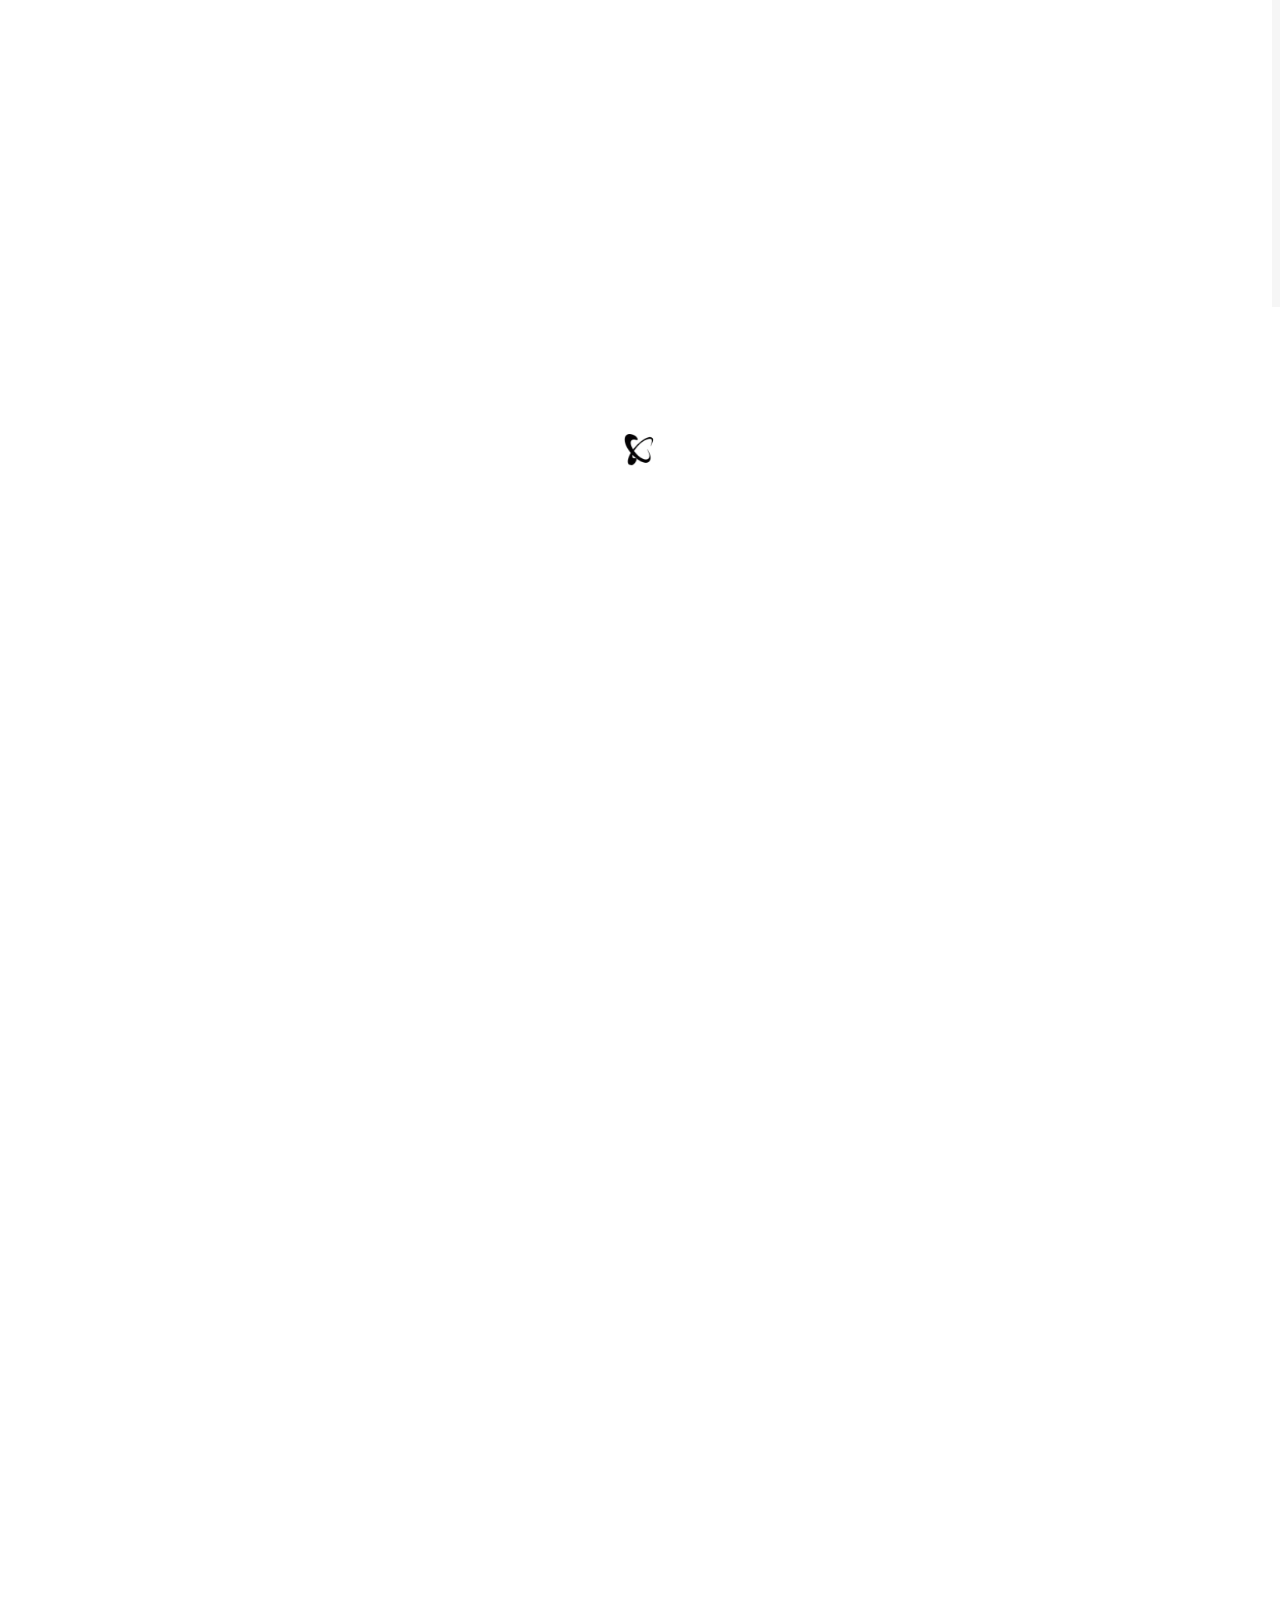
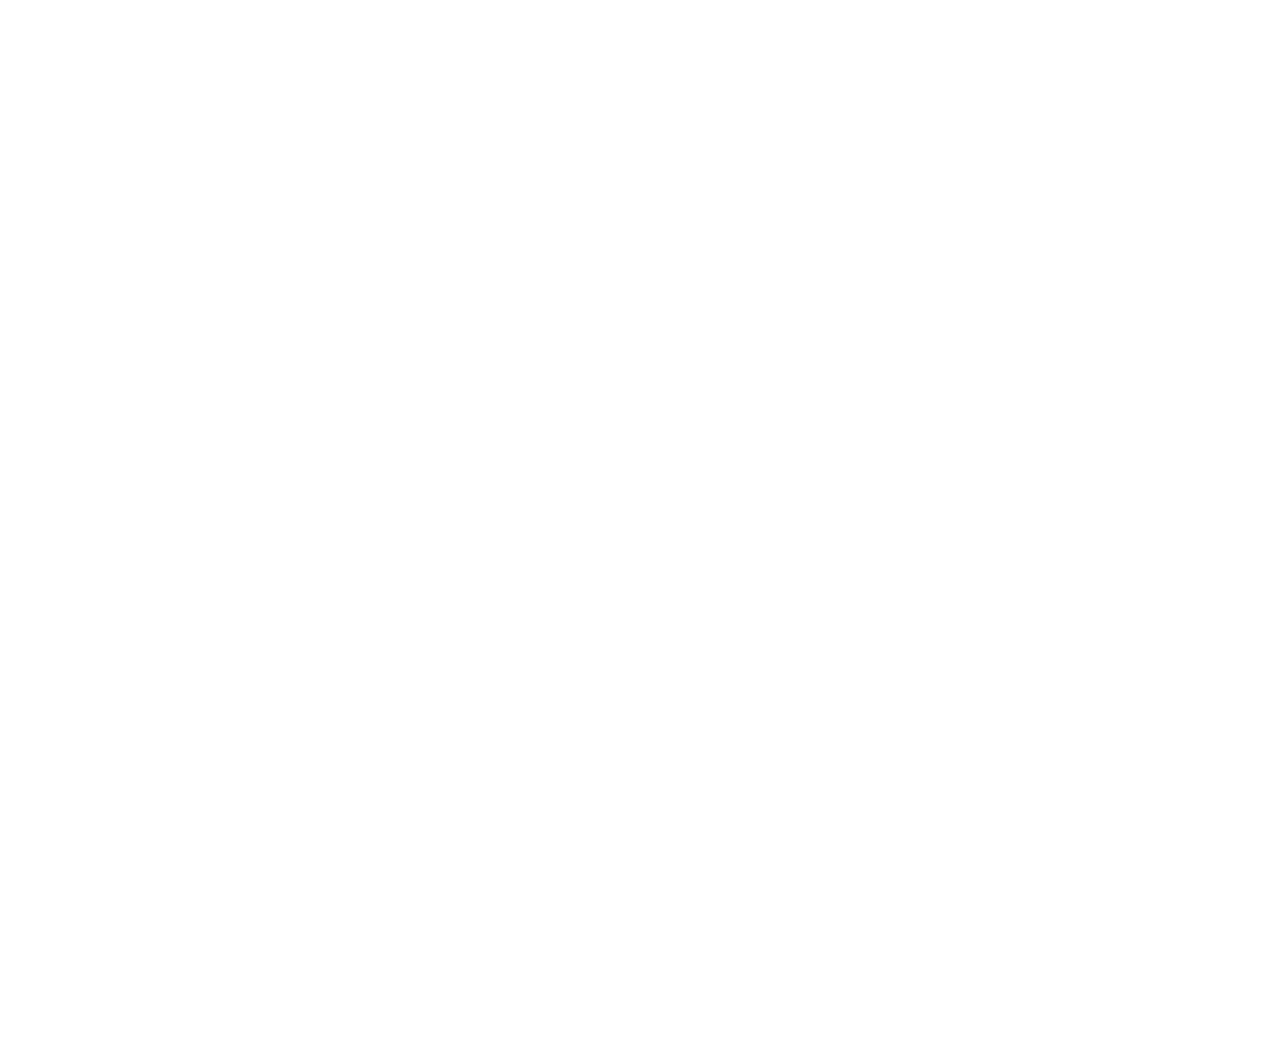
==== html/image_slider/index.html @ 09eba7a0 "initial commit" ====
<!DOCTYPE html>
<html lang="en">
<head>

	<meta charset="utf-8">
	<title>Videosphere Studio</title>
    <meta name="viewport" content="width=device-width, initial-scale=1.0">
	<meta name="description" content="">
	<meta name="author" content="">

	<link rel="shortcut icon" href="images/favicon.ico">

	<!-- CSS -->
	<link href="css/bootstrap.min.css" rel="stylesheet" type="text/css" />
	<link href="css/flexslider.css" rel="stylesheet" type="text/css" />
	<link href="css/prettyPhoto.css" rel="stylesheet" type="text/css" />
	<link href="css/animate.css" rel="stylesheet" type="text/css" media="all" />
    <link href="css/owl.carousel.css" rel="stylesheet">
	<link href="css/style.css" rel="stylesheet" type="text/css" />

	<!-- FONTS -->
	<link href='http://fonts.googleapis.com/css?family=Roboto:400,100,100italic,300,300italic,400italic,500italic,700,500,700italic,900,900italic' rel='stylesheet' type='text/css'>
	<link href="http://netdna.bootstrapcdn.com/font-awesome/4.0.3/css/font-awesome.css" rel="stylesheet">

	<!-- SCRIPTS -->
	<!--[if IE]><script src="http://html5shiv.googlecode.com/svn/trunk/html5.js"></script><![endif]-->
    <!--[if IE]><html class="ie" lang="en"> <![endif]-->

	<script src="js/jquery.min.js" type="text/javascript"></script>
	<script src="js/bootstrap.min.js" type="text/javascript"></script>
	<script src="js/jquery.prettyPhoto.js" type="text/javascript"></script>
	<script src="js/jquery.nicescroll.min.js" type="text/javascript"></script>
	<script src="js/superfish.min.js" type="text/javascript"></script>
	<script src="js/jquery.flexslider-min.js" type="text/javascript"></script>
	<script src="js/owl.carousel.js" type="text/javascript"></script>
	<script src="js/animate.js" type="text/javascript"></script>
	<script src="js/jquery.BlackAndWhite.js"></script>
	<script src="js/myscript.js" type="text/javascript"></script>
	<script>

		//PrettyPhoto
		jQuery(document).ready(function() {
			$("a[rel^='prettyPhoto']").prettyPhoto();
		});

		//BlackAndWhite
		$(window).load(function(){
			$('.client_img').BlackAndWhite({
				hoverEffect : true, // default true
				// set the path to BnWWorker.js for a superfast implementation
				webworkerPath : false,
				// for the images with a fluid width and height
				responsive:true,
				// to invert the hover effect
				invertHoverEffect: false,
				// this option works only on the modern browsers ( on IE lower than 9 it remains always 1)
				intensity:1,
				speed: { //this property could also be just speed: value for both fadeIn and fadeOut
					fadeIn: 300, // 200ms for fadeIn animations
					fadeOut: 300 // 800ms for fadeOut animations
				},
				onImageReady:function(img) {
					// this callback gets executed anytime an image is converted
				}
			});
		});

	</script>

</head>
<body>

<!-- PRELOADER -->
<img id="preloader" src="images/preloader.gif" alt="" />
<!-- //PRELOADER -->
<div class="preloader_hide">

	<!-- PAGE -->
	<div id="page">

		<!-- HEADER -->
		<header>

			<!-- MENU BLOCK -->
			<div class="menu_block">

				<!-- CONTAINER -->
				<div class="container clearfix">

					<!-- LOGO -->
					<div class="logo pull-left">
						<a href="index.html" ><span class="b1">V</span><span class="b2">i</span><span class="b3">d</span><span class="b5">e</span><span class="b5">o</span><span class="b5">s</span><span class="b5">p</span><span class="b5">h</span><span class="b5">e</span><span class="b5">r</span><span class="b5">e</span>
							<!--<span class="b1">s</span><span class="b2">t</span><span class="b3">u</span><span class="b5">d</span><span class="b5">i</span><span class="b5">o</span> --></a>
					</div><!-- //LOGO -->

					<!-- SEARCH FORM -->
					<div id="search-form" class="pull-right">
						<form method="get" action="#">
							<input type="text" name="Search" value="Search" onFocus="if (this.value == 'Search') this.value = '';" onBlur="if (this.value == '') this.value = 'Search';" />
						</form>
					</div><!-- SEARCH FORM -->

					<!-- MENU -->
					<div class="pull-right">
						<nav class="navmenu center">
							<ul>
								<li class="first active scroll_btn"><a href="#home" >Home</a></li>
								<li class="scroll_btn"><a href="#about" >About Us</a></li>
								<li class="scroll_btn"><a href="#projects" >Projects</a></li>
								<li class="scroll_btn"><a href="#team" >Team</a></li>
								<li class="scroll_btn"><a href="#news" >News</a></li>
								<li class="scroll_btn last"><a href="#contacts" >Contacts</a></li>
								<li class="sub-menu">
									<a href="javascript:void(0);" >Pages</a>
									<ul>
										<li><a href="blog.html" >Blog</a></li>
										<li><a href="blog-post.html" >Blog Post</a></li>
										<li><a href="portfolio-post.html" >Portfolio Single Work</a></li>
									</ul>
								</li>
							</ul>
						</nav>
					</div><!-- //MENU -->
				</div><!-- //MENU BLOCK -->
			</div><!-- //CONTAINER -->
		</header><!-- //HEADER -->


		<!-- HOME -->
		<section id="home" class="padbot0">

			<!-- TOP SLIDER -->
			<div class="flexslider top_slider">
				<ul class="slides">
					<li class="slide1">
						<div class="flex_caption1">
							<p class="title1 captionDelay2 FromTop">Videosphere</p>
							<p class="title2 captionDelay4 FromTop"> Studio</p>
							<!-- <p class="title3 captionDelay6 FromTop">Production</p> -->
							<p class="title4 captionDelay7 FromBottom">We specialize in high quality video production, commercial film production, corporate business video production, and commercial photography. We work with agencies, brands, and businesses of all shapes and sizes.</p>
						</div>
						<a class="slide_btn FromRight" href="javascript:void(0);" >Read More</a>
					</li>
					<li class="slide2">
						<div class="flex_caption1">
							<p class="title1 captionDelay6 FromLeft">Pre</p>
							<p class="title2 captionDelay4 FromLeft">Production</p>
							<p class="title3 captionDelay2 FromLeft"></p>
							<p class="title4 captionDelay7 FromLeft">The template is suitable for any company and the direction that appreciates style, purity and quality of the web site.</p>
						</div>
						<a class="slide_btn FromRight" href="javascript:void(0);" >Read More</a>
					</li>
					<li class="slide3">
						<div class="flex_caption1">
							<p class="title1 captionDelay1 FromBottom">Post</p>
							<p class="title2 captionDelay2 FromBottom">Production</p>
							<p class="title3 captionDelay3 FromBottom"></p>
							<p class="title4 captionDelay5 FromBottom">The template is suitable for any company and the direction that appreciates style, purity and quality of the web site.</p>
						</div>
						<a class="slide_btn FromRight" href="javascript:void(0);" >Read More</a>

						<!-- VIDEO BACKGROUND -->
						<a id="P2" class="player" data-property="{videoURL:'tDvBwPzJ7dY',containment:'.top_slider .slide3',autoPlay:true, mute:true, startAt:0, opacity:1}" ></a>
						<!-- //VIDEO BACKGROUND -->
					</li>

					<!--odje-->


					<!-- END ODJE-->


				</ul>
			</div>
			<div id="carousel">
				<ul class="slides">
					<li><img src="images/slider/slide1_bg.jpg" alt="" /></li>
					<li><img src="images/slider/slide2_bg.jpg" alt="" /></li>
					<li><img src="images/slider/slide3_bg.jpg" alt="" /></li>
					<!-- <li><img src="images/slider/slide2_bg.jpg" alt="" /></li> -->
				</ul>
			</div><!-- //TOP SLIDER -->
		</section><!-- //HOME -->


		<!-- ABOUT -->
		<section id="about">

			<!-- SERVICES -->
			<div class="services_block padbot40" data-appear-top-offset="-200" data-animated="fadeInUp">

				<!-- CONTAINER -->
				<div class="container">

					<!-- ROW -->
					<div class="row">
						<div class="col-lg-3 col-md-3 col-sm-6 col-xs-6 col-ss-12 margbot30">
							<a class="services_item" href="javascript:void(0);" >
								<p><b>Pre</b> Production</p>
								<span>Together we schedule a production date, create a shot list, and go over aspects of the business to highlight.</span>
							</a>
						</div>
						<div class="col-lg-3 col-md-3 col-sm-6 col-xs-6 col-ss-12 margbot30">
							<a class="services_item" href="javascript:void(0);" >
								<p><b>Production</b> </p>
								<span>Utilizing professional video equipment, we will film your business in all of it’s awesomeness.</span>
							</a>
						</div>
						<div class="col-lg-3 col-md-3 col-sm-6 col-xs-6 col-ss-12 margbot30">
							<a class="services_item" href="javascript:void(0);" >
								<p><b>Post</b> Production</p>
								<span>We are editing ninjas. Typical turnaround time is about 2 weeks.</span>
							</a>
						</div>
						<div class="col-lg-3 col-md-3 col-sm-6 col-xs-6 col-ss-12 margbot30">
							<a class="services_item" href="javascript:void(0);" >
								<p><b>Approval</p>
								<span>We aren’t happy until you are happy. We will work diligently to make sure you are satisfied with the final product.</span>
							</a>
						</div>
					</div><!-- //ROW -->
				</div><!-- //CONTAINER -->
			</div><!-- //SERVICES -->

			<!-- CLEAN CODE -->
			<div class="cleancode_block">

				<!-- CONTAINER -->
				<div class="container" data-appear-top-offset="-200" data-animated="fadeInUp">

					<!-- CASTOM TAB -->
					<div id="myTabContent" class="tab-content">
						<div class="tab-pane fade in active clearfix" id="tab1">
							<p class="title"><b>Pre</b> Production</p>
							<span>Together we schedule a production date, create a shot list, and go over aspects of the business to highlight.</span>
						</div>
						<div class="tab-pane fade clearfix" id="tab2">
							<p class="title"><b>Production</b></p>
							<span>We specialize in high quality video production, commercial film production, corporate business video production, and commercial photography.</span>
						</div>
						<div class="tab-pane fade clearfix" id="tab3">
							<p class="title"><b>Post</b> Production</p>
							<span>We are editing ninjas. Typical turnaround time is about 2 weeks. Jos neki tekst jer je ovo retarditano!!! big time! AAAAAAAA </span>
						</div>
						<div class="tab-pane fade clearfix" id="tab4">
							<p class="title"><b>Approval</b></p>
							<span>We aren’t happy until you are happy. We will work diligently to make sure you are satisfied with the final product.</span>
						</div>
						<div class="tab-pane fade clearfix" id="tab5">
							<p class="title"><b>Quality</b></p>
							<span>Good for us, better for you. We work with agencies, brands, and businesses of all shapes and sizes.</span>
						</div>
						<div class="tab-pane fade clearfix" id="tab6">
							<p class="title"><b>Contact</b></p>
							<span>We tried to make very high-quality product and so our code is very neat and clean. Whatever anyone could improve and modify the template to your liking.</span>
						</div>
					</div>
					<ul id="myTab" class="nav nav-tabs">
						<li class="active"><a class="i1" href="#tab1" data-toggle="tab" ><i></i><span>Pre Production</span></a></li>
						<li><a class="i2" href="#tab2" data-toggle="tab" ><i></i><span>Production</span></a></li>
						<li><a class="i3" href="#tab3" data-toggle="tab" ><i></i><span>Post Production</span></a></li>
						<li><a class="i4" href="#tab4" data-toggle="tab" ><i></i><span>Approval</span></a></li>
						<li><a class="i5" href="#tab5" data-toggle="tab" ><i></i><span>Quality</span></a></li>
						<li><a class="i6" href="#tab6" data-toggle="tab" ><i></i><span>Contact</span></a></li>
					</ul><!-- CASTOM TAB -->
				</div><!-- //CONTAINER -->
			</div><!-- //CLEAN CODE -->


		</section><!-- //ABOUT -->


		<!-- PROJECTS -->
		<section id="projects" class="padbot20">

			<!-- CONTAINER -->
			<div class="container">
				<h2><b>Featured</b> Works</h2>
			</div><!-- //CONTAINER -->


			<div class="projects-wrapper" data-appear-top-offset="-200" data-animated="fadeInUp">
				<!-- PROJECTS SLIDER -->
				<div class="owl-demo owl-carousel projects_slider">

					<!-- work1 -->


					<!-- work2 -->
					<div class="item">
						<div class="work_item">
							<iframe width="560" height="315" src="https://www.youtube.com/embed/PWV78BAEQNA" frameborder="0" allow="autoplay; encrypted-media" allowfullscreen></iframe>
							<div class="work_description">
								<div class="work_descr_cont">
									<a href="https://www.youtube.com/embed/PWV78BAEQNA" >Project 1 name</a>
									<span>17 March, 2041</span>
								</div>
							</div>
						</div>
					</div><!-- //work2 -->

					<!-- work3 -->
					<div class="item">
						<div class="work_item">
							<iframe width="560" height="315" src="https://www.youtube.com/embed/dVLjcWXp1HU" frameborder="0" allow="autoplay; encrypted-media" allowfullscreen></iframe>
							<div class="work_description">
								<div class="work_descr_cont">
									<a href="https://www.youtube.com/embed/dVLjcWXp1HU" >Ginger Beast</a>
									<span>17 March, 2041</span>
								</div>
							</div>
						</div>
					</div><!-- //work3 -->

					<!-- work4 -->
					<div class="item">
						<div class="work_item">
							<iframe width="560" height="315" src="https://www.youtube.com/embed/DVzWcLj_0cU" frameborder="0" allow="autoplay; encrypted-media" allowfullscreen></iframe>
							<div class="work_description">
								<div class="work_descr_cont">
									<a href="https://www.youtube.com/embed/DVzWcLj_0cU" >Ginger Beast</a>
									<span>17 March, 2041</span>
								</div>
							</div>
						</div>
					</div><!-- //work4 -->

					<!-- work5 -->
					<div class="item">
						<div class="work_item">
							<iframe width="560" height="315" src="https://www.youtube.com/embed/PWV78BAEQNA" frameborder="0" allow="autoplay; encrypted-media" allowfullscreen></iframe>
							<div class="work_description">
								<div class="work_descr_cont">
									<a href="https://www.youtube.com/embed/PWV78BAEQNA" >Ginger Beast</a>
									<span>17 March, 2041</span>
								</div>
							</div>
						</div>
					</div><!-- //work5 -->

					<!-- work6 -->
					<div class="item">
						<div class="work_item">
							<iframe width="560" height="315" src="https://www.youtube.com/embed/dVLjcWXp1HU" frameborder="0" allow="autoplay; encrypted-media" allowfullscreen></iframe>
							<div class="work_description">
								<div class="work_descr_cont">
									<a href="https://www.youtube.com/embed/dVLjcWXp1HU" >Ginger Beast</a>
									<span>17 March, 2041</span>
								</div>
							</div>
						</div>
					</div><!-- //work6 -->


				</div><!-- //PROJECTS SLIDER -->
			</div>






	</div><!-- //PAGE -->

	<!-- CONTACTS -->
	<section id="contacts">
	</section><!-- //CONTACTS -->

	<!-- FOOTER -->
	<footer>

		<!-- CONTAINER -->
		<div class="container">

			<!-- ROW -->
			<div class="row" data-appear-top-offset="-200" data-animated="fadeInUp">



				<div class="col-lg-4 col-md-4 col-sm-6 padbot30 foot_about_block">
					<h4><b>About</b> us</h4>
					<p>We value people over profits, quality over quantity, and keeping it real. As such, we deliver an unmatched working relationship with our clients.</p>
					<p>Our team is intentionally small, eclectic, and skilled; with our in-house expertise, we provide sharp and</p>

				</div>

				<div class="respond_clear"></div>

				<div class="col-lg-4 col-md-4 padbot30">
					<h4><b>Contacts</b> Us</h4>

					<!-- CONTACT FORM -->
					<div class="span9 contact_form">
						<div id="note"></div>
						<div id="fields">
							<form id="contact-form-face" class="clearfix" action="#">
								<input type="text" name="name" value="Name" onFocus="if (this.value == 'Name') this.value = '';" onBlur="if (this.value == '') this.value = 'Name';" />
								<textarea name="message" onFocus="if (this.value == 'Message') this.value = '';" onBlur="if (this.value == '') this.value = 'Message';">Message</textarea>
								<input class="contact_btn" type="submit" value="Send message" />
							</form>
						</div>
					</div><!-- //CONTACT FORM -->
				</div>
			</div><!-- //ROW -->
		</div><!-- //CONTAINER -->
	</footer><!-- //FOOTER -->


	<!-- MAP -->
	<div id="map">
		<a class="map_hide" href="javascript:void(0);" ><i class="fa fa-angle-right"></i><i class="fa fa-angle-left"></i></a>
		<iframe src="http://maps.google.com/maps?f=q&amp;give%20a%20hand=s_q&amp;hl=en&amp;geocode=&amp;q=london&amp;sll=37.0625,-95.677068&amp;sspn=42.631141,90.263672&amp;ie=UTF8&amp;hq=&amp;hnear=London,+United+Kingdom&amp;ll=51.500141,-0.126257&amp;spn=0.026448,0.039396&amp;z=14&amp;output=embed" ></iframe>
	</div><!-- //MAP -->

</div>
</body>
</html>
---- html/image_slider/css/prettyPhoto.css ----
div.pp_default .pp_top,div.pp_default .pp_top .pp_middle,div.pp_default .pp_top .pp_left,div.pp_default .pp_top .pp_right,div.pp_default .pp_bottom,div.pp_default .pp_bottom .pp_left,div.pp_default .pp_bottom .pp_middle,div.pp_default .pp_bottom .pp_right{height:13px}
div.pp_default .pp_top .pp_left{background:url(../images/prettyPhoto/default/sprite.png) -78px -93px no-repeat}
div.pp_default .pp_top .pp_middle{background:url(../images/prettyPhoto/default/sprite_x.png) top left repeat-x}
div.pp_default .pp_top .pp_right{background:url(../images/prettyPhoto/default/sprite.png) -112px -93px no-repeat}
div.pp_default .pp_content .ppt{color:#f8f8f8}
div.pp_default .pp_content_container .pp_left{background:url(../images/prettyPhoto/default/sprite_y.png) -7px 0 repeat-y;padding-left:13px}
div.pp_default .pp_content_container .pp_right{background:url(../images/prettyPhoto/default/sprite_y.png) top right repeat-y;padding-right:13px}
div.pp_default .pp_next:hover{background:url(../images/prettyPhoto/default/sprite_next.png) center right no-repeat;cursor:pointer}
div.pp_default .pp_previous:hover{background:url(../images/prettyPhoto/default/sprite_prev.png) center left no-repeat;cursor:pointer}
div.pp_default .pp_expand{background:url(../images/prettyPhoto/default/sprite.png) 0 -29px no-repeat;cursor:pointer;width:28px;height:28px}
div.pp_default .pp_expand:hover{background:url(../images/prettyPhoto/default/sprite.png) 0 -56px no-repeat;cursor:pointer}
div.pp_default .pp_contract{background:url(../images/prettyPhoto/default/sprite.png) 0 -84px no-repeat;cursor:pointer;width:28px;height:28px}
div.pp_default .pp_contract:hover{background:url(../images/prettyPhoto/default/sprite.png) 0 -113px no-repeat;cursor:pointer}
div.pp_default .pp_close{width:30px;height:30px;background:url(../images/prettyPhoto/default/sprite.png) 2px 1px no-repeat;cursor:pointer}
div.pp_default .pp_gallery ul li a{background:url(../images/prettyPhoto/default/default_thumb.png) center center #f8f8f8;border:1px solid #aaa}
div.pp_default .pp_social{margin-top:7px}
div.pp_default .pp_gallery a.pp_arrow_previous,div.pp_default .pp_gallery a.pp_arrow_next{position:static;left:auto}
div.pp_default .pp_nav .pp_play,div.pp_default .pp_nav .pp_pause{background:url(../images/prettyPhoto/default/sprite.png) -51px 1px no-repeat;height:30px;width:30px}
div.pp_default .pp_nav .pp_pause{background-position:-51px -29px}
div.pp_default a.pp_arrow_previous,div.pp_default a.pp_arrow_next{background:url(../images/prettyPhoto/default/sprite.png) -31px -3px no-repeat;height:20px;width:20px;margin:4px 0 0}
div.pp_default a.pp_arrow_next{left:52px;background-position:-82px -3px}
div.pp_default .pp_content_container .pp_details{margin-top:5px}
div.pp_default .pp_nav{clear:none;height:30px;width:110px;position:relative}
div.pp_default .pp_nav .currentTextHolder{font-family:Georgia;font-style:italic;color:#999;font-size:11px;left:75px;line-height:25px;position:absolute;top:2px;margin:0;padding:0 0 0 10px}
div.pp_default .pp_close:hover,div.pp_default .pp_nav .pp_play:hover,div.pp_default .pp_nav .pp_pause:hover,div.pp_default .pp_arrow_next:hover,div.pp_default .pp_arrow_previous:hover{opacity:0.7}
div.pp_default .pp_description{font-size:11px;font-weight:700;line-height:14px;margin:5px 50px 5px 0}
div.pp_default .pp_bottom .pp_left{background:url(../images/prettyPhoto/default/sprite.png) -78px -127px no-repeat}
div.pp_default .pp_bottom .pp_middle{background:url(../images/prettyPhoto/default/sprite_x.png) bottom left repeat-x}
div.pp_default .pp_bottom .pp_right{background:url(../images/prettyPhoto/default/sprite.png) -112px -127px no-repeat}
div.pp_default .pp_loaderIcon{background:url(../images/prettyPhoto/default/loader.gif) center center no-repeat}
div.light_rounded .pp_top .pp_left{background:url(../images/prettyPhoto/light_rounded/sprite.png) -88px -53px no-repeat}
div.light_rounded .pp_top .pp_right{background:url(../images/prettyPhoto/light_rounded/sprite.png) -110px -53px no-repeat}
div.light_rounded .pp_next:hover{background:url(../images/prettyPhoto/light_rounded/btnNext.png) center right no-repeat;cursor:pointer}
div.light_rounded .pp_previous:hover{background:url(../images/prettyPhoto/light_rounded/btnPrevious.png) center left no-repeat;cursor:pointer}
div.light_rounded .pp_expand{background:url(../images/prettyPhoto/light_rounded/sprite.png) -31px -26px no-repeat;cursor:pointer}
div.light_rounded .pp_expand:hover{background:url(../images/prettyPhoto/light_rounded/sprite.png) -31px -47px no-repeat;cursor:pointer}
div.light_rounded .pp_contract{background:url(../images/prettyPhoto/light_rounded/sprite.png) 0 -26px no-repeat;cursor:pointer}
div.light_rounded .pp_contract:hover{background:url(../images/prettyPhoto/light_rounded/sprite.png) 0 -47px no-repeat;cursor:pointer}
div.light_rounded .pp_close{width:75px;height:22px;background:url(../images/prettyPhoto/light_rounded/sprite.png) -1px -1px no-repeat;cursor:pointer}
div.light_rounded .pp_nav .pp_play{background:url(../images/prettyPhoto/light_rounded/sprite.png) -1px -100px no-repeat;height:15px;width:14px}
div.light_rounded .pp_nav .pp_pause{background:url(../images/prettyPhoto/light_rounded/sprite.png) -24px -100px no-repeat;height:15px;width:14px}
div.light_rounded .pp_arrow_previous{background:url(../images/prettyPhoto/light_rounded/sprite.png) 0 -71px no-repeat}
div.light_rounded .pp_arrow_next{background:url(../images/prettyPhoto/light_rounded/sprite.png) -22px -71px no-repeat}
div.light_rounded .pp_bottom .pp_left{background:url(../images/prettyPhoto/light_rounded/sprite.png) -88px -80px no-repeat}
div.light_rounded .pp_bottom .pp_right{background:url(../images/prettyPhoto/light_rounded/sprite.png) -110px -80px no-repeat}
div.dark_rounded .pp_top .pp_left{background:url(../images/prettyPhoto/dark_rounded/sprite.png) -88px -53px no-repeat}
div.dark_rounded .pp_top .pp_right{background:url(../images/prettyPhoto/dark_rounded/sprite.png) -110px -53px no-repeat}
div.dark_rounded .pp_content_container .pp_left{background:url(../images/prettyPhoto/dark_rounded/contentPattern.png) top left repeat-y}
div.dark_rounded .pp_content_container .pp_right{background:url(../images/prettyPhoto/dark_rounded/contentPattern.png) top right repeat-y}
div.dark_rounded .pp_next:hover{background:url(../images/prettyPhoto/dark_rounded/btnNext.png) center right no-repeat;cursor:pointer}
div.dark_rounded .pp_previous:hover{background:url(../images/prettyPhoto/dark_rounded/btnPrevious.png) center left no-repeat;cursor:pointer}
div.dark_rounded .pp_expand{background:url(../images/prettyPhoto/dark_rounded/sprite.png) -31px -26px no-repeat;cursor:pointer}
div.dark_rounded .pp_expand:hover{background:url(../images/prettyPhoto/dark_rounded/sprite.png) -31px -47px no-repeat;cursor:pointer}
div.dark_rounded .pp_contract{background:url(../images/prettyPhoto/dark_rounded/sprite.png) 0 -26px no-repeat;cursor:pointer}
div.dark_rounded .pp_contract:hover{background:url(../images/prettyPhoto/dark_rounded/sprite.png) 0 -47px no-repeat;cursor:pointer}
div.dark_rounded .pp_close{width:75px;height:22px;background:url(../images/prettyPhoto/dark_rounded/sprite.png) -1px -1px no-repeat;cursor:pointer}
div.dark_rounded .pp_description{margin-right:85px;color:#fff}
div.dark_rounded .pp_nav .pp_play{background:url(../images/prettyPhoto/dark_rounded/sprite.png) -1px -100px no-repeat;height:15px;width:14px}
div.dark_rounded .pp_nav .pp_pause{background:url(../images/prettyPhoto/dark_rounded/sprite.png) -24px -100px no-repeat;height:15px;width:14px}
div.dark_rounded .pp_arrow_previous{background:url(../images/prettyPhoto/dark_rounded/sprite.png) 0 -71px no-repeat}
div.dark_rounded .pp_arrow_next{background:url(../images/prettyPhoto/dark_rounded/sprite.png) -22px -71px no-repeat}
div.dark_rounded .pp_bottom .pp_left{background:url(../images/prettyPhoto/dark_rounded/sprite.png) -88px -80px no-repeat}
div.dark_rounded .pp_bottom .pp_right{background:url(../images/prettyPhoto/dark_rounded/sprite.png) -110px -80px no-repeat}
div.dark_rounded .pp_loaderIcon{background:url(../images/prettyPhoto/dark_rounded/loader.gif) center center no-repeat}
div.dark_square .pp_left,div.dark_square .pp_middle,div.dark_square .pp_right,div.dark_square .pp_content{background:#000}
div.dark_square .pp_description{color:#fff;margin:0 85px 0 0}
div.dark_square .pp_loaderIcon{background:url(../images/prettyPhoto/dark_square/loader.gif) center center no-repeat}
div.dark_square .pp_expand{background:url(../images/prettyPhoto/dark_square/sprite.png) -31px -26px no-repeat;cursor:pointer}
div.dark_square .pp_expand:hover{background:url(../images/prettyPhoto/dark_square/sprite.png) -31px -47px no-repeat;cursor:pointer}
div.dark_square .pp_contract{background:url(../images/prettyPhoto/dark_square/sprite.png) 0 -26px no-repeat;cursor:pointer}
div.dark_square .pp_contract:hover{background:url(../images/prettyPhoto/dark_square/sprite.png) 0 -47px no-repeat;cursor:pointer}
div.dark_square .pp_close{width:75px;height:22px;background:url(../images/prettyPhoto/dark_square/sprite.png) -1px -1px no-repeat;cursor:pointer}
div.dark_square .pp_nav{clear:none}
div.dark_square .pp_nav .pp_play{background:url(../images/prettyPhoto/dark_square/sprite.png) -1px -100px no-repeat;height:15px;width:14px}
div.dark_square .pp_nav .pp_pause{background:url(../images/prettyPhoto/dark_square/sprite.png) -24px -100px no-repeat;height:15px;width:14px}
div.dark_square .pp_arrow_previous{background:url(../images/prettyPhoto/dark_square/sprite.png) 0 -71px no-repeat}
div.dark_square .pp_arrow_next{background:url(../images/prettyPhoto/dark_square/sprite.png) -22px -71px no-repeat}
div.dark_square .pp_next:hover{background:url(../images/prettyPhoto/dark_square/btnNext.png) center right no-repeat;cursor:pointer}
div.dark_square .pp_previous:hover{background:url(../images/prettyPhoto/dark_square/btnPrevious.png) center left no-repeat;cursor:pointer}
div.light_square .pp_expand{background:url(../images/prettyPhoto/light_square/sprite.png) -31px -26px no-repeat;cursor:pointer}
div.light_square .pp_expand:hover{background:url(../images/prettyPhoto/light_square/sprite.png) -31px -47px no-repeat;cursor:pointer}
div.light_square .pp_contract{background:url(../images/prettyPhoto/light_square/sprite.png) 0 -26px no-repeat;cursor:pointer}
div.light_square .pp_contract:hover{background:url(../images/prettyPhoto/light_square/sprite.png) 0 -47px no-repeat;cursor:pointer}
div.light_square .pp_close{width:75px;height:22px;background:url(../images/prettyPhoto/light_square/sprite.png) -1px -1px no-repeat;cursor:pointer}
div.light_square .pp_nav .pp_play{background:url(../images/prettyPhoto/light_square/sprite.png) -1px -100px no-repeat;height:15px;width:14px}
div.light_square .pp_nav .pp_pause{background:url(../images/prettyPhoto/light_square/sprite.png) -24px -100px no-repeat;height:15px;width:14px}
div.light_square .pp_arrow_previous{background:url(../images/prettyPhoto/light_square/sprite.png) 0 -71px no-repeat}
div.light_square .pp_arrow_next{background:url(../images/prettyPhoto/light_square/sprite.png) -22px -71px no-repeat}
div.light_square .pp_next:hover{background:url(../images/prettyPhoto/light_square/btnNext.png) center right no-repeat;cursor:pointer}
div.light_square .pp_previous:hover{background:url(../images/prettyPhoto/light_square/btnPrevious.png) center left no-repeat;cursor:pointer}
div.facebook .pp_top .pp_left{background:url(../images/prettyPhoto/facebook/sprite.png) -88px -53px no-repeat}
div.facebook .pp_top .pp_middle{background:url(../images/prettyPhoto/facebook/contentPatternTop.png) top left repeat-x}
div.facebook .pp_top .pp_right{background:url(../images/prettyPhoto/facebook/sprite.png) -110px -53px no-repeat}
div.facebook .pp_content_container .pp_left{background:url(../images/prettyPhoto/facebook/contentPatternLeft.png) top left repeat-y}
div.facebook .pp_content_container .pp_right{background:url(../images/prettyPhoto/facebook/contentPatternRight.png) top right repeat-y}
div.facebook .pp_expand{background:url(../images/prettyPhoto/facebook/sprite.png) -31px -26px no-repeat;cursor:pointer}
div.facebook .pp_expand:hover{background:url(../images/prettyPhoto/facebook/sprite.png) -31px -47px no-repeat;cursor:pointer}
div.facebook .pp_contract{background:url(../images/prettyPhoto/facebook/sprite.png) 0 -26px no-repeat;cursor:pointer}
div.facebook .pp_contract:hover{background:url(../images/prettyPhoto/facebook/sprite.png) 0 -47px no-repeat;cursor:pointer}
div.facebook .pp_close{width:22px;height:22px;background:url(../images/prettyPhoto/facebook/sprite.png) -1px -1px no-repeat;cursor:pointer}
div.facebook .pp_description{margin:0 37px 0 0}
div.facebook .pp_loaderIcon{background:url(../images/prettyPhoto/facebook/loader.gif) center center no-repeat}
div.facebook .pp_arrow_previous{background:url(../images/prettyPhoto/facebook/sprite.png) 0 -71px no-repeat;height:22px;margin-top:0;width:22px}
div.facebook .pp_arrow_previous.disabled{background-position:0 -96px;cursor:default}
div.facebook .pp_arrow_next{background:url(../images/prettyPhoto/facebook/sprite.png) -32px -71px no-repeat;height:22px;margin-top:0;width:22px}
div.facebook .pp_arrow_next.disabled{background-position:-32px -96px;cursor:default}
div.facebook .pp_nav{margin-top:0}
div.facebook .pp_nav p{font-size:15px;padding:0 3px 0 4px}
div.facebook .pp_nav .pp_play{background:url(../images/prettyPhoto/facebook/sprite.png) -1px -123px no-repeat;height:22px;width:22px}
div.facebook .pp_nav .pp_pause{background:url(../images/prettyPhoto/facebook/sprite.png) -32px -123px no-repeat;height:22px;width:22px}
div.facebook .pp_next:hover{background:url(../images/prettyPhoto/facebook/btnNext.png) center right no-repeat;cursor:pointer}
div.facebook .pp_previous:hover{background:url(../images/prettyPhoto/facebook/btnPrevious.png) center left no-repeat;cursor:pointer}
div.facebook .pp_bottom .pp_left{background:url(../images/prettyPhoto/facebook/sprite.png) -88px -80px no-repeat}
div.facebook .pp_bottom .pp_middle{background:url(../images/prettyPhoto/facebook/contentPatternBottom.png) top left repeat-x}
div.facebook .pp_bottom .pp_right{background:url(../images/prettyPhoto/facebook/sprite.png) -110px -80px no-repeat}
div.pp_pic_holder a:focus{outline:none}
div.pp_overlay{background:#000;display:none;left:0;position:absolute;top:0;width:100%;z-index:9500}
div.pp_pic_holder{display:none;position:absolute;width:100px;z-index:10000}
.pp_content{height:40px;min-width:40px}
* html .pp_content{width:40px}
.pp_content_container{position:relative;text-align:left;width:100%}
.pp_content_container .pp_left{padding-left:20px}
.pp_content_container .pp_right{padding-right:20px}
.pp_content_container .pp_details{float:left;margin:10px 0 2px}
.pp_description{display:none;margin:0}
.pp_social{float:left;margin:0}
.pp_social .facebook{float:left;margin-left:5px;width:55px;overflow:hidden}
.pp_social .twitter{float:left}
.pp_nav{clear:right;float:left;margin:3px 10px 0 0}
.pp_nav p{float:left;white-space:nowrap;margin:2px 4px}
.pp_nav .pp_play,.pp_nav .pp_pause{float:left;margin-right:4px;text-indent:-10000px}
a.pp_arrow_previous,a.pp_arrow_next{display:block;float:left;height:15px;margin-top:3px;overflow:hidden;text-indent:-10000px;width:14px}
.pp_hoverContainer{position:absolute;top:0;width:100%;z-index:2000}
.pp_gallery{display:none;left:50%;margin-top:-50px;position:absolute;z-index:10000}
.pp_gallery div{float:left;overflow:hidden;position:relative}
.pp_gallery ul{float:left;height:35px;position:relative;white-space:nowrap;margin:0 0 0 5px;padding:0}
.pp_gallery ul a{border:1px rgba(0,0,0,0.5) solid;display:block;float:left;height:33px;overflow:hidden}
.pp_gallery ul a img{border:0}
.pp_gallery li{display:block;float:left;margin:0 5px 0 0;padding:0}
.pp_gallery li.default a{background:url(../images/prettyPhoto/facebook/default_thumbnail.gif) 0 0 no-repeat;display:block;height:33px;width:50px}
.pp_gallery .pp_arrow_previous,.pp_gallery .pp_arrow_next{margin-top:7px!important}
a.pp_next{background:url(../images/prettyPhoto/light_rounded/btnNext.png) 10000px 10000px no-repeat;display:block;float:right;height:100%;text-indent:-10000px;width:49%}
a.pp_previous{background:url(../images/prettyPhoto/light_rounded/btnNext.png) 10000px 10000px no-repeat;display:block;float:left;height:100%;text-indent:-10000px;width:49%}
a.pp_expand,a.pp_contract{cursor:pointer;display:none;height:20px;position:absolute;right:30px;text-indent:-10000px;top:10px;width:20px;z-index:20000}
a.pp_close{position:absolute;right:0;top:0;display:block;line-height:22px;text-indent:-10000px}
.pp_loaderIcon{display:block;height:24px;left:50%;position:absolute;top:50%;width:24px;margin:-12px 0 0 -12px}
#pp_full_res{line-height:1!important}
#pp_full_res .pp_inline{text-align:left}
#pp_full_res .pp_inline p{margin:0 0 15px}
div.ppt{color:#fff;display:none;font-size:17px;z-index:9999;margin:0 0 5px 15px}
div.pp_default .pp_content,div.light_rounded .pp_content{background-color:#fff}
div.pp_default #pp_full_res .pp_inline,div.light_rounded .pp_content .ppt,div.light_rounded #pp_full_res .pp_inline,div.light_square .pp_content .ppt,div.light_square #pp_full_res .pp_inline,div.facebook .pp_content .ppt,div.facebook #pp_full_res .pp_inline{color:#000}
div.pp_default .pp_gallery ul li a:hover,div.pp_default .pp_gallery ul li.selected a,.pp_gallery ul a:hover,.pp_gallery li.selected a{border-color:#fff}
div.pp_default .pp_details,div.light_rounded .pp_details,div.dark_rounded .pp_details,div.dark_square .pp_details,div.light_square .pp_details,div.facebook .pp_details{position:relative}
div.light_rounded .pp_top .pp_middle,div.light_rounded .pp_content_container .pp_left,div.light_rounded .pp_content_container .pp_right,div.light_rounded .pp_bottom .pp_middle,div.light_square .pp_left,div.light_square .pp_middle,div.light_square .pp_right,div.light_square .pp_content,div.facebook .pp_content{background:#fff}
div.light_rounded .pp_description,div.light_square .pp_description{margin-right:85px}
div.light_rounded .pp_gallery a.pp_arrow_previous,div.light_rounded .pp_gallery a.pp_arrow_next,div.dark_rounded .pp_gallery a.pp_arrow_previous,div.dark_rounded .pp_gallery a.pp_arrow_next,div.dark_square .pp_gallery a.pp_arrow_previous,div.dark_square .pp_gallery a.pp_arrow_next,div.light_square .pp_gallery a.pp_arrow_previous,div.light_square .pp_gallery a.pp_arrow_next{margin-top:12px!important}
div.light_rounded .pp_arrow_previous.disabled,div.dark_rounded .pp_arrow_previous.disabled,div.dark_square .pp_arrow_previous.disabled,div.light_square .pp_arrow_previous.disabled{background-position:0 -87px;cursor:default}
div.light_rounded .pp_arrow_next.disabled,div.dark_rounded .pp_arrow_next.disabled,div.dark_square .pp_arrow_next.disabled,div.light_square .pp_arrow_next.disabled{background-position:-22px -87px;cursor:default}
div.light_rounded .pp_loaderIcon,div.light_square .pp_loaderIcon{background:url(../images/prettyPhoto/light_rounded/loader.gif) center center no-repeat}
div.dark_rounded .pp_top .pp_middle,div.dark_rounded .pp_content,div.dark_rounded .pp_bottom .pp_middle{background:url(../images/prettyPhoto/dark_rounded/contentPattern.png) top left repeat}
div.dark_rounded .currentTextHolder,div.dark_square .currentTextHolder{color:#c4c4c4}
div.dark_rounded #pp_full_res .pp_inline,div.dark_square #pp_full_res .pp_inline{color:#fff}
.pp_top,.pp_bottom{height:20px;position:relative}
* html .pp_top,* html .pp_bottom{padding:0 20px}
.pp_top .pp_left,.pp_bottom .pp_left{height:20px;left:0;position:absolute;width:20px}
.pp_top .pp_middle,.pp_bottom .pp_middle{height:20px;left:20px;position:absolute;right:20px}
* html .pp_top .pp_middle,* html .pp_bottom .pp_middle{left:0;position:static}
.pp_top .pp_right,.pp_bottom .pp_right{height:20px;left:auto;position:absolute;right:0;top:0;width:20px}
.pp_fade,.pp_gallery li.default a img{display:none}

.pp_gallery ul a img{
	width:50px !important;
	height:35px !important;
	max-width:50px !important;
}


/* CUSTOM */
.pp_left, .pp_middle, .pp_right, div.pp_default .pp_content_container .pp_left, div.pp_default .pp_content, div.light_rounded .pp_content {background:none !important;}
.pp_details {position:static !important;}
.pp_nav, .pp_social {display:none !Important;}
div.pp_default .pp_close {z-index:9999; right:40px; top:20px; width:19px; height:18px; transition: none; -webkit-transition: none;}
div.pp_default .pp_close:hover {background-position:0 -17px;}

a.pp_previous, a.pp_next {background:none !Important; font-family:FontAwesome; text-indent:0; font-size:0;}
a.pp_previous:before,
a.pp_next:before {
	position:absolute;
	top:50%;
	width:70px;
	height:70px;
	margin-top:-35px;
	line-height:66px;
	font-size:32px;
	text-align:center;
	color:rgba(0,0,0,0.5);
	transition: all 0.3s ease-in-out; 
	-webkit-transition: all 0.3s ease-in-out;
}
a.pp_previous:before {content: "\f104"; left:0;}
a.pp_next:before {content: "\f105"; right:0;}
a.pp_previous:hover:before, a.pp_next:hover:before {color:#fff;}

.pp_gallery {margin-top:20px;}

.pp_gallery div {padding-top:2px;}
div.pp_default .pp_gallery ul li a {border:0 !important;}
div.pp_default .pp_gallery ul li {margin:0 5px;}
div.pp_default .pp_gallery ul li:hover, div.pp_default .pp_gallery ul li.selected {border:2px solid #fff; margin:-2px 3px 0;}
---- html/image_slider/css/style.css ----
/*-----------------------------------------------------------------------------------*/
/*	GENERAL STYLING
/*-----------------------------------------------------------------------------------*/
::selection {background: #000; color:#fff;}
::-moz-selection {background: #000; color:#fff;}

footer ::selection {background: #fff; color:#000;}
footer ::-moz-selection {background: #fff; color:#000;}

.breadcrumbs_block ::selection {background: #fff; color:#000;}
.breadcrumbs_block ::-moz-selection {background: #fff; color:#000;}

.cleancode_block ::selection {background: #fff; color:#000;}
.cleancode_block ::-moz-selection {background: #fff; color:#000;}



body {
	overflow-x:hidden;
	position:relative;
	margin: 0;
	padding:0;
	font-family: 'Roboto', sans-serif;
	font-weight:300;
	font-size: 13px;
	line-height: 20px;
	color: #666;
	background-color:#fff;
}
#page {overflow-x:hidden; position:relative; z-index:5;}

.preloader_hide {opacity:0;}
#preloader {position:fixed; left:50%; top:50%; width:32px; height:32px; margin:-16px 0 0 -16px; display:block;}

section {background-color:#fff;}

.container {padding-left:0; padding-right:0;}

.parallax {
	background-position:0 0;
	width:100%;
	background-attachment:fixed !important;
}

a, input, select, textarea {
	vertical-align:top;
	outline:none !important;
	-webkit-appearance: none;
	-webkit-border-radius: 0;
}

select:-moz-focusring {
    color: transparent;
	outline:none !important;
    text-shadow: 0 0 0 #000 !important;
	border:0 !important;
}

textarea {resize: none;}

img {
	outline:0;
	vertical-align:top;
	border:0;
	max-width:100.1%;
	height:auto;
}

a {color:#999; transition: all 0.3s ease-in-out; -webkit-transition: all 0.3s ease-in-out;}
a:hover, a:focus {text-decoration:none; color:#333;}




.margbot0 {margin-bottom:0;}
.margbot5 {margin-bottom:5px !important;}
.margbot10 {margin-bottom:10px;}
.margbot20 {margin-bottom:20px;}
.margbot25 {margin-bottom:25px;}
.margbot30 {margin-bottom:30px !important;}
.margbot40 {margin-bottom:40px;}
.margbot50 {margin-bottom:50px;}
.margbot60 {margin-bottom:60px;}
.margbot70 {margin-bottom:70px;}
.margbot80 {margin-bottom:80px;}

.pad0 {padding:0 !important;}
.padbot0 {padding-bottom:0 !important;}
.padbot10 {padding-bottom:10px !important;}
.padbot20 {padding-bottom:20px !important;}
.padbot30 {padding-bottom:30px !important;}
.padbot40 {padding-bottom:40px !important;}
.padbot50 {padding-bottom:50px !important;}
.padbot60 {padding-bottom:60px !important;}
.padbot70 {padding-bottom:70px !important;}
.padbot80 {padding-bottom:80px !important;}
.padtop0 {padding-top:0 !important;}

.overlay {
	position:absolute;
	z-index:1;
	left:0;
	top:0;
	width:100%;
	height:100%;
	background-color: rgba(48,166,124,0.5);
}
.relative_block {position:relative; z-index:5;}








/*-----------------------------------------------------------------------------------*/
/*	TYPOGRAPHY
/*-----------------------------------------------------------------------------------*/
hr {border-color:#ededed;}

ul, ol {padding:0; margin:0;}
li {padding:0; margin:0; list-style:none;}

p {margin:0 0 20px;}


h1, h2, h3, h4, h5, h6 {
	margin-top:0;
	font-family: 'Roboto', sans-serif;
	text-transform:none;
	font-weight:300;
	color:#333;
}
h1 {margin:0 0 26px; line-height:46px; font-size:46px;}
h2 {margin:0 0 26px; line-height:40px; font-size:40px;}
h2 b {font-weight:500;}
h3 {margin:0 0 21px; line-height:25px; font-size:22px;}
h3 b {font-weight:900;}
h4 {margin:0 0 34px; line-height:25px; font-size:20px;}
h4 b {font-weight:500;}
h5 {margin:0 0 15px; line-height:20px; font-size:15px;}
h6 {margin:0 0 15px; line-height:20px; font-size:12px;}

.center {text-align:center;}
.right {text-align:right;}

.color_text {color:#30a67c;}
.color_dark {color:#505050;}
.color_light {color:#979797;}
.color_white {color:#fff;}
.color_red {color:#c10707;}
.color_yellow {color:#fec400;}

.color_bg {background:#30a67c;}

/* __________ blockquote __________ */
blockquote {position:relative; margin: 0 0 13px; padding:0 0 0 47px; border:0; font-style:italic; font-size:16px; color:#979797;}
blockquote:before {content:'“'; position:absolute; left:15px; top:13px; font-style:italic; font-size:70px; color:#979797;}






/*-----------------------------------------------------------------------------------*/
/*	SHORTCODES
/*-----------------------------------------------------------------------------------*/
/* __________ Buttons __________ */
.btn {
	margin: 0;
	padding: 24px 27px 22px;
	border:2px solid #ccc;
	border-radius: 0;
	box-shadow: none;
	text-transform:uppercase;
	font-weight: 900;
	line-height: 20px;
	font-size: 13px;
	color:#999;
	text-shadow: none;
	background-image: none !important;
	transition: all 0.3s ease-in-out;
	-webkit-transition: all 0.3s ease-in-out;
}
.btn:focus, .btn:hover {color:#333; border-color:#333;}

.btn-active {background-color:#1c1c1c; color:#fff; border-color:#1c1c1c;}
.btn-active:hover {color:#fff;}


.btn-lg {padding:19px 30px; font-size:18px;}
.btn-sm {padding: 6px 20px 5px; font-size:13px;}
.btn-xs {padding: 2px 15px 3px; font-size:11px;}


.btn_shortcodes .btn {margin:0 7px 10px 0;}
.btn_shortcodes .btn:last-child {margin-right:0;}


.ie .btn, .ie .btn-default {filter:none !important;}






/* __________ breadcrumb __________ */
.breadcrumbs_block {
	padding:81px 0;
	background-image:url(../images/clean_code_bg.jpg);
	background-repeat:no-repeat;
	background-size:cover;
}
.breadcrumbs_block h2 {
	margin-bottom:15px;
	line-height:80px;
	font-size:80px;
	color:#fff;
}
.breadcrumbs_block p {
	margin:0;
	line-height:34px;
	font-size:26px;
	color:#999;
}










/*-----------------------------------------------------------------------------------*/
/*	HEADER
/*-----------------------------------------------------------------------------------*/
header {
	position:relative;
	height:80px;
	background-color:#fff;
}


/* __________ Logo __________ */
.logo {float:left;}
.logo a {
	text-transform:uppercase;
	line-height:80px;
	font-size:26px;
	color:#333;
}
.logo a span {
	display:inline-block;
	padding-right:18px;
}
.logo a span.b1 {font-weight:900;}
.logo a span.b2 {font-weight:700;}
.logo a span.b3 {font-weight:400;}
.logo a span.b4 {font-weight:300;}
.logo a span.b5 {font-weight:100;}




/* __________ Menu __________ */
.menu_block {
	position:fixed;
	z-index:9999;
	left:0;
	top:0;
	right:0;
	height:80px;
	width:100%;
	background-color:#fff;
	box-shadow:0 2px 3px rgba(0,0,0,0.1);
}

.navmenu ul li {
	position:relative;
	display:inline-block;
}
.navmenu ul li a {
	display:block;
	margin:0 0 0 -3px;
	padding:30px 20px;
	text-transform:uppercase;
	font-weight:900;
	line-height:20px;
	font-size:13px;
	color:#666;
	transition: all 0.3s ease-in-out; 
	-webkit-transition: all 0.3s ease-in-out;
}
.navmenu li:hover a,
.navmenu li.active a {
	color:#333;
}

/* Sub menu */
.sub-menu ul {
	display: none;
	position: absolute;
	z-index: 9990;
	width: 180px;
	left: 50%;
	top: 100%;
	padding: 0;
	margin: 0 0 0 -90px;
}
.sub-menu.last ul {right:0; left:auto;}
.sub-menu ul:before {
	content:'';
	position:absolute;
	left:50%;
	top:-6px;
	margin-left:-5px;
	width: 0;
    height: 0;
    border-left: 6px solid transparent;
    border-right: 7px solid transparent;
    border-bottom: 6px solid #1c1c1c;
}

.sub-menu ul li  {
	margin:0;
	padding:0;
	width:100%;
	border-top: 0;
}
.sub-menu ul li a {
	position:relative;
	margin:0;
	padding: 15px 5px 14px 21px;
	font-weight:400;
	text-align:left;
	font-size:12px;
	color:#999 !important;
	background:#1c1c1c;
	border-bottom:1px solid #282828;
}
.sub-menu ul li:last-child a {border-bottom:0;}

.sub-menu ul li.active a, .sub-menu ul li a:hover {color:#fff !important; background:#161616;}







/*-----------------------------------------------------------------------------------*/
/*	SEARCH FORM TOP
/*-----------------------------------------------------------------------------------*/
#search-form form {
	position:relative;
	height:40px;
	margin:20px 0 20px 19px;
	padding-left:49px;
	border-left:1px solid #ccc;
	font-family: FontAwesome;
}
#search-form form:before {
	content: "\f002";
	position:absolute;
	left:29px;
	top:-2px;
	height:40px;
	line-height:40px;
	font-size:15px;
	color:#cccc;
}

#search-form input {
	width:42px;
	margin:0;
	padding:11px 0;
	text-transform:none;
	font-family: 'Roboto', sans-serif;
	font-weight:300;
	line-height:20px;
	font-size: 13px;
	color: #999;	
	background: none;
	border: 0;
	box-shadow: none;	 
	transition: all 0.3s ease-in-out; 
	-webkit-transition: all 0.3s ease-in-out;
}
#search-form input:focus {
	width:140px;
	padding: 11px 20px 11px 0;
}









/*-----------------------------------------------------------------------------------*/
/*	HOME
/*-----------------------------------------------------------------------------------*/
#home {position:relative;}






/*-----------------------------------------------------------------------------------*/
/*	ABOUT
/*-----------------------------------------------------------------------------------*/
#about {padding-top:70px;}

/* __________ Services __________ */
.services_block {padding:7px 0 0;}

.services_item {
	display:block;
	cursor:default;
}

.services_item p {
	position:relative;
	margin-bottom:15px;
	padding-bottom:19px;
	text-transform:none;
	font-weight:300;
	font-size:20px;
	color:#333;
}
.services_item p b {font-weight:400;}
.services_item p:before {
	content:'';
	position:absolute;
	left:0;
	bottom:0;
	width:30px;
	height:2px;
	background-color:#ccc;
}

.services_item span {
	display:block;
	padding-bottom:9px;
	font-weight:300;
	font-size:14px;
	color:#666;
}




/* __________ Clean Code __________ */
.cleancode_block {
	padding:96px 0 78px;
	background-image:url(../images/clean_code_bg.jpg);
	background-size:cover;
	background-position:0 0;
	background-attachment:fixed !important;
}

.cleancode_block .tab-content {
	overflow:hidden;
	padding: 0;
	margin:0 0 80px;
}
.cleancode_block p.title {
	margin:0 0 17px;
	font-weight:100;
	line-height:80px;
	font-size:80px;
	color:#fff;
}
.cleancode_block p.title b {font-weight:500;}

.cleancode_block span {
	font-weight:300;
	line-height:34px;
	font-size:26px;
	color:#999;
}
.cleancode_block .tab-pane {
	display:block;
	height:0;
	transform:translateY(-50%);
	-o-transform:translateY(-50%);
	-ms-transform:translateY(-50%);
	-webkit-transform:translateY(-50%);
	transition: all 0.5s ease-in-out; 
	-webkit-transition: all 0.5s ease-in-out;
}
.cleancode_block .tab-pane.active {
	height:auto;
	transform:translateY(0);
	-o-transform:translateY(0);
	-ms-transform:translateY(0);
	-webkit-transform:translateY(0);
}

.ie .cleancode_block .tab-pane {display:none;}
.ie .cleancode_block .tab-pane.active {display:block;}


.cleancode_block .nav-tabs {
	margin:0 -15px;
	border:0;
}
.cleancode_block .nav-tabs li {
	margin:0;
	padding:0 15px;
}
.cleancode_block .nav-tabs li a {
	width:170px;
	height:170px;
	margin:0;
	padding:54px 0 0;
	text-align:center;
	border:0 !important;
	border-radius:0;
	transition: background-color 0.3s ease-in-out;
	-webkit-transition: background-color 0.3s ease-in-out;
}
.cleancode_block .nav-tabs li a i {
	display:block;
	width:60px;
	height:60px;
	margin:0 auto;
	background-repeat:no-repeat;
	background-position:0 -60px;
	background-size:100% auto;
	-webkit-background-size:100% auto;
	transition: transform 0.2s ease-in-out; 
	-webkit-transition: -webkit-transform 0.2s ease-in-out;
}
.cleancode_block .nav-tabs li a.i1 i {background-image:url(../images/i1.png);}
.cleancode_block .nav-tabs li a.i2 i {background-image:url(../images/i2.png);}
.cleancode_block .nav-tabs li a.i3 i {background-image:url(../images/i3.png);}
.cleancode_block .nav-tabs li a.i4 i {background-image:url(../images/i4.png);}
.cleancode_block .nav-tabs li a.i5 i {background-image:url(../images/i5.png);}
.cleancode_block .nav-tabs li a.i6 i {background-image:url(../images/i6.png);}

.nav-tabs li a:hover,
.nav-tabs li a:focus {
	background-color:transparent;
}
.nav-tabs li.active a,
.nav-tabs li.active a:hover,
.nav-tabs li.active a:focus {
	background-color:#fff;
}

.nav-tabs li a:hover i {
	background-position:0 -120px;
	transform:translateY(-10px);
	-o-transform:translateY(-10px);
	-ms-transform:translateY(-10px);
	-webkit-transform:translateY(-10px);
}
.nav-tabs li.active a i {
	background-position:0 0;
	transform:translateY(-16px);
	-o-transform:translateY(-16px);
	-ms-transform:translateY(-16px);
	-webkit-transform:translateY(-16px);
}

.cleancode_block .nav-tabs li a span {
	display:block;
	font-family: 'Roboto', sans-serif;
	font-weight:400;
	line-height:20px;
	font-size:20px;
	color:#333;
	opacity:0;
	transform:translateY(-30px);
	-o-transform:translateY(-30px);
	-ms-transform:translateY(-30px);
	-webkit-transform:translateY(-30px);
	transition: all 0.5s ease-in-out; 
	-webkit-transition: all 0.5s ease-in-out;
}
.nav-tabs li.active a span {
	opacity:1;
	transform:translateY(-6px);
	-o-transform:translateY(-6px);
	-ms-transform:translateY(-6px);
	-webkit-transform:translateY(-6px);
}


/* __________ Multi Purpose __________ */
.purpose_block {padding:72px 0 0;}

.purpose_block p {
	margin-bottom:26px;
	font-weight:300;
	line-height:26px;
	font-size:17px;
	color:#666;
}
.purpose_block .btn {margin-top:30px; margin-right:16px;}
.purpose_block .btn-active {overflow:hidden;}
.purpose_block .btn-active span:before {
	content: attr(data-hover);
	position: absolute;
	top: 100%;
	left:0;
	width:100%;
	text-transform:uppercase;
	text-align:center;
	font-weight: 900;
	line-height:20px;
	font-size:13px;
	color:#1C1C1C;
	transition: all 0.3s ease-in-out; 
	-webkit-transition: all 0.3s ease-in-out;
}
.purpose_block .btn-active:hover span:before {color:#fff;}
.purpose_block .btn-active span {
	position: relative;
	display: inline-block;
	transition: all 0.3s ease-in-out; 
	-webkit-transition: all 0.3s ease-in-out;
}
.purpose_block .btn-active:hover span,
.purpose_block .btn-active:focus span {
	color:#1c1c1c;
	-webkit-transform: translateY(-100%);
	-moz-transform: translateY(-100%);
	transform: translateY(-100%);
}

.purpose_block .ipad_img1 {margin-top:-116px;}






/*-----------------------------------------------------------------------------------*/
/*	FEATURED WORKS
/*-----------------------------------------------------------------------------------*/
#projects {padding-top:47px;}

.work_item {
	position:relative;
	transition: all 0.3s ease-in-out; 
	-webkit-transition: all 0.3s ease-in-out;
}
.owl-item:hover .work_item {
	transform:scale(0.95);
	-o-transform:scale(0.95);
	-ms-transform:scale(0.95);
	-webkit-transform:scale(0.95);
}

.work_item .work_description {
	position:absolute;
	z-index:20;
	left:0;
	top:0;
	width:100%;
	height:100%;
	text-align:center;
	opacity:0;
	background-color:rgba(0,0,0,0.8);
	transition: all 0.3s ease-in-out; 
	-webkit-transition: all 0.3s ease-in-out;
}
.work_item:hover .work_description {opacity:1;}
.work_item .work_description .work_descr_cont {
	position:absolute;
	left:0;
	top:50%;
	width:100%;
	opacity:0;
	transform:translateY(-100%);
	-o-transform:translateY(-100%);
	-ms-transform:translateY(-100%);
	-webkit-transform:translateY(-100%);
	transition: all 0.3s ease-in-out; 
	-webkit-transition: all 0.3s ease-in-out;
}
.work_item:hover .work_description .work_descr_cont {
	opacity:1;
	transform:translateY(-50%);
	-o-transform:translateY(-50%);
	-ms-transform:translateY(-50%);
	-webkit-transform:translateY(-50%);
}
.work_item .work_description a {
	display:block;
	margin:0 0 6px;
	font-weight:300;
	line-height:24px;
	font-size:24px;
	color:#fff;
}
.work_item .work_description span {
	color:#666;
}

.work_item a.zoom {
	position:absolute;
	z-index:30;
	left:50%;
	bottom:0;
	width:60px;
	height:36px;
	margin-left:-30px;
	opacity:0;
	background-image:url(../images/zoom.png);
	background-repeat:no-repeat;
	background-position:0 0;
	background-size:100% auto;
	-webkit-background-size:100% auto;
	transition: bottom 0.3s ease-in-out, opacity 0.3s ease-in-out; 
	-webkit-transition: bottom 0.3s ease-in-out, opacity 0.3s ease-in-out;
}
.work_item:hover a.zoom {
	bottom:56px;
	opacity:1;
}
.work_item a.zoom:hover {background-image:url(../images/zoom_h.png);}



/* __________ WORKS DETAILS __________ */
#project_prev,
#project_close,
#project_next {
	position:relative;
	z-index:1;
	display: inline-block;
	width:50px;
	height:50px;
	margin:0 -2px 0 -3px;
	border:2px solid #ccc;
	font-family: FontAwesome;
	transition: all 0.2s ease-in-out; 
	-webkit-transition: all 0.2s ease-in-out;
}
#project_prev:hover, #project_close:hover, #project_next:hover {z-index:2; border-color:#333;}
#project_prev i,
#project_close i,
#project_next i {
	line-height:46px;
	font-size:26px;
	color:#ccc;
	transition: all 0.2s ease-in-out; 
	-webkit-transition: all 0.2s ease-in-out;
}
#project_close i {margin:0 -2px;}
#project_prev:hover i, #project_close:hover i, #project_next:hover i {color:#333;}

#project_prev.first, #project_next.last {cursor:default;}
#project_prev.first:hover, #project_next.last:hover {border-color:#ccc;}
#project_prev.first:hover i, #project_next.last:hover i {color:#ccc;}


ul.project_info li {
	margin-bottom:3px;
	font-style:italic;
	color:#505050;
}
ul.project_info li span {color:#979797;}
ul.project_info li span {color:#979797;}

.project_shared {padding:15px 0;}
.project_shared a {
	display:inline-block;
	width:36px;
	height:36px;
	margin-right:5px;
	border:1px solid #ccc;
	text-align:center;
	line-height:34px;
	font-size:20px;
	color:#ccc;
}
.project_shared a:hover {border-color:#333; color:#333;}



/* __________ Our Clients __________ */
.our_clients {padding:71px 0 78px;}

.our_clients .client_img {
	opacity:0.5;
	transition: all 0.3s ease-in-out; 
	-webkit-transition: all 0.3s ease-in-out;
}
.our_clients .client_img:hover {opacity:1;}









/*-----------------------------------------------------------------------------------*/
/*	OUR TEAM
/*-----------------------------------------------------------------------------------*/
#team {
	padding:75px 0 100px;
	background-image:url(../images/team_bg.jpg);
	background-size:cover;
	background-attachment:fixed !important;
}

.crewman_item {
	position:relative;
	margin:0 15px;
}
.crewman_item .crewman_descr {
	position:absolute;
	z-index:20;
	left:0;
	top:0;
	width:100%;
	height:100%;
	text-align:center;
	opacity:0;
	background-color:rgba(0,0,0,0.8);
	transition: all 0.5s ease-in-out; 
	-webkit-transition: all 0.5s ease-in-out;
}
.crewman_item:hover .crewman_descr {opacity:1;}
.crewman_item .crewman_descr .crewman_descr_cont {
	position:absolute;
	left:0;
	top:50%;
	width:100%;
	opacity:0;
	transform:translateY(-100%);
	-o-transform:translateY(-100%);
	-ms-transform:translateY(-100%);
	-webkit-transform:translateY(-100%);
	transition: all 0.5s ease-in-out; 
	-webkit-transition: all 0.5s ease-in-out;
}
.crewman_item:hover .crewman_descr .crewman_descr_cont {
	opacity:1;
	transform:translateY(-50%);
	-o-transform:translateY(-50%);
	-ms-transform:translateY(-50%);
	-webkit-transform:translateY(-50%);
}
.crewman_item .crewman_descr p {
	margin:0 0 6px;
	font-weight:300;
	line-height:24px;
	font-size:24px;
	color:#fff;
}
.crewman_item .crewman_descr span {
	color:#666;
}

.crewman_item .crewman_social {
	position:absolute;
	z-index:30;
	left:0;
	bottom:0;
	width:100%;
	opacity:0;
	text-align:center;
	transition: bottom 0.5s ease-in-out, opacity 0.5s ease-in-out; 
	-webkit-transition: bottom 0.5s ease-in-out, opacity 0.5s ease-in-out;
}
.crewman_item .crewman_social a {
	display:inline-block;
	width:60px;
	height:60px;
	margin:0 7px 0 10px;
	border:2px solid #333;
	border-radius:50%;
	line-height:58px;
	font-size:26px;
	color:#333;
}
.crewman_item:hover .crewman_social {
	bottom:56px;
	opacity:1;
}
.crewman_item .crewman_social a:hover {
	color:#fff;
	border-color:#fff;
}







/*-----------------------------------------------------------------------------------*/
/*	TESTIMONIALS
/*-----------------------------------------------------------------------------------*/
#news {padding:75px 0 50px;}

.testimonials{margin-bottom:77px;}
.testim_content {
	font-weight:300;
	line-height:38px;
	font-size:26px;
	color:#333;
}
.testim_author {
	padding-top:46px;
	font-weight:300;
	font-size:16px;
	color:#666;
}
.testim_author b {
	font-weight:500;
	color:#333;
}






/*-----------------------------------------------------------------------------------*/
/*	RECENT POSTS
/*-----------------------------------------------------------------------------------*/
.post_item_img {position:relative;}
.post_item_img:before {
	content:'';
	position:absolute;
	z-index:25;
	left:0;
	top:0;
	width:100%;
	height:100%;
	transition: all 0.3s ease-in-out; 
	-webkit-transition: all 0.3s ease-in-out;
}
.post_item:hover .post_item_img:before {background-color:rgba(0,0,0,0.8);}
.post_item_content {padding:23px 0 0;}
.post_item_content a.title {
	font-weight:300;
	line-height:34px;
	font-size:24px;
	color:#333;
}
.post_item_inf {padding-top:2px;}
.post_item_inf li {
	display:inline-block;
	padding-right:12px;
	color:#ccc;
}
.post_item_inf a {
	padding-right:12px;
	font-weight:300;
	font-size:14px;
}
.post_item_img a.link {
	position:absolute;
	z-index:30;
	left:50%;
	bottom:30%;
	width:60px;
	height:36px;
	margin:0 0 -18px -30px;
	opacity:0;
	background-image:url(../images/zoom.png);
	background-repeat:no-repeat;
	background-position:0 0;
	background-size:100% auto;
	-webkit-background-size:100% auto;
	transition: bottom 0.3s ease-in-out, opacity 0.3s ease-in-out; 
	-webkit-transition: bottom 0.3s ease-in-out, opacity 0.3s ease-in-out;
}
.post_item:hover .post_item_img a.link {
	bottom:50%;
	opacity:1;
}
.post_item_img a.link:hover {background-image:url(../images/zoom_h.png);}


/* __________ Recent Posts Small __________ */
.recent_posts_small {margin-bottom:15px;}
.post_item_img_small {
	overflow:hidden;
	float:left;
	width:70px;
	height:50px;
	margin:2px 15px 13px 0;
}
.post_item_img_small img {
	width:auto;
	max-width:none;
	height:100%;
	transition: opacity 0.3s ease-in-out; 
	-webkit-transition: opacity 0.3s ease-in-out;
}
.recent_posts_small:hover .post_item_img_small img {opacity:0.5;}
.post_item_content_small a.title {
	display:block;
	line-height:17px;
	font-size:14px;
	color:#ccc;
}
.post_item_content_small a.title:hover {color:#666;}
.post_item_inf_small li {
	display:inline-block;
	padding-top:4px;
	padding-right:10px;
	line-height:17px;
	font-size:11px;
	color:#666;
}



/* __________ Recent Posts Sidebar __________ */
.recent_posts_widget {margin-bottom:25px;}
.post_item_img_widget {
	overflow:hidden;
	width:270px;
	height:180px;
	margin-bottom:16px;
	background-color:#000;
}
.post_item_img_widget img {
	width:auto;
	max-width:none;
	height:100%;
	transition: opacity 0.3s ease-in-out; 
	-webkit-transition: opacity 0.3s ease-in-out;
}
.recent_posts_widget:hover .post_item_img_widget img {opacity:0.5;}

.post_item_content_widget a.title {
	display:block;
	line-height:21px;
	font-size:18px;
	color:#333;
}
.post_item_content_widgeta.title:hover {color:#666;}
.post_item_inf_widget li {
	display:inline-block;
	padding-top:12px;
	padding-right:10px;
	line-height:17px;
	font-size:11px;
	color:#999;
}









/*-----------------------------------------------------------------------------------*/
/*	FOOTER
/*-----------------------------------------------------------------------------------*/
#contacts {
	position: relative;
	z-index:0;
	padding:0;
	background:transparent;
}

footer {
	overflow:hidden;
	position:fixed;
	z-index:1;
	bottom:0;
	left:50%;
	opacity:0;
	width:100%;
	padding:60px 0 10px;
	color:#999;
	background-color:#1c1c1c;
	transform: translateX(-50%);
	-ms-transform: translateX(-50%);
	-webkit-transform: translateX(-50%);
}
footer h4 {color:#fff;}



/* __________ Footer About Block __________ */
.foot_about_block p {
	margin-bottom:24px;
	padding-right:71px;
	line-height:24px;
	font-size:12px;
}






/*-----------------------------------------------------------------------------------*/
/*	MAP
/*-----------------------------------------------------------------------------------*/
#map {
	position:fixed;
	z-index:3;
	bottom:-100%;
	left:0;
	right:0;
	height:401px;
	transition: all 0.3s ease-in-out; 
	-webkit-transition: all 0.3s ease-in-out;
}
#map iframe {width:100%; height:399px;}
#map.showed {bottom:0;}



.map_hide {
	position:absolute;
	left:50%;
	z-index:20;
	display: block;
	width:50px;
	height:50px;
	margin-left:525px;
	background-color:#333;
	font-family: FontAwesome;
	text-align:center;
}
.map_hide:hover {background-color:#fff;}
.map_hide i {
	line-height:46px;
	font-size:26px;
	color:#fff;
	transition: all 0.3s ease-in-out; 
	-webkit-transition: all 0.3s ease-in-out;
}
.map_hide i {margin:0 -2px;}
.map_hide:hover i {color:#333;}






/*-----------------------------------------------------------------------------------*/
/*	SOCIAL BUTTONS
/*-----------------------------------------------------------------------------------*/
.social li {
	display:inline-block;
	margin:0 7px 10px 0;
}
.social li a {
	display:block;
	width:50px;
	height:50px;
	border:1px solid #242424;
	text-align:center;
	line-height:46px;
	font-size:23px;
	color:#333;
}
.social li a:hover {
	color:#ccc;
	border-color:#ccc;
}








/*-----------------------------------------------------------------------------------*/
/*	CONTACT FORM
/*-----------------------------------------------------------------------------------*/
/* __________ Contact Form __________ */
textarea,
input[type="text"] {
	width:100%;
	margin:0 0 10px;
	padding: 10px 8px;
	text-transform:none;
	font-family: 'Roboto', sans-serif;
	font-weight:400;
	line-height:20px;
	font-size: 12px;
	color: #333;
	font-style:normal;
	border-radius: 0;	
	background: none;
	border: 2px solid #242424;
	box-shadow: none;
	transition: border-color 0.3s ease-in-out; 
	-webkit-transition: border-color 0.3s ease-in-out;
}
textarea {
	overflow:hidden;
	min-height:95px;
	resize: none;
}
textarea,
input[type="text"].last {margin-right:0;
}


textarea:focus,
input[type="text"]:focus,
input[type="password"]:focus,
input[type="datetime"]:focus,
input[type="datetime-local"]:focus,
input[type="date"]:focus,
input[type="month"]:focus,
input[type="time"]:focus,
input[type="week"]:focus,
input[type="number"]:focus,
input[type="email"]:focus,
input[type="url"]:focus,
input[type="search"]:focus,
input[type="tel"]:focus,
input[type="color"]:focus {
	outline: 0;
	box-shadow: none;
	color:#666;
	border-color:#ccc;
}


.contact_btn {
	display:inline-block;
	cursor:pointer;
	margin: 0 7px 10px 0;
	padding:13px 30px;
	border: 2px solid #242424;
	border-radius: 0;
	box-shadow: 0;
	text-shadow:none;
	text-decoration:none;
	text-transform:uppercase;
	font-family: 'Roboto', sans-serif;
	font-weight:900;
	line-height:20px;
	font-size:13px;
	color:#333;
	background: none; 
	transition: all 0.3s ease-in-out;
	-webkit-transition: all 0.3s ease-in-out;
}
.contact_btn.active, .contact_btn:hover {background: none; color:#fff; border-color:#ccc;}

.notification_error {color:#30a67c;}








/*-----------------------------------------------------------------------------------*/
/*	BLOG
/*-----------------------------------------------------------------------------------*/
.single_page #blog {padding-top:50px;}


.blog_block hr {border-top:2px solid #e9e9e9;}



/* __________ Blog Post __________ */
.blog_post_img {
	overflow:hidden;
	float:left;
	position:relative;
	width:470px;
	height:369px;
	margin-right:30px;
	background-color:#000;
}
.blog_post_img img {
	width:auto;
	max-width:none;
	height:100%;
	transition: all 0.3s ease-in-out;
	-webkit-transition: all 0.3s ease-in-out;
}
.blog_post:hover .blog_post_img img {opacity:0.5;}

.blog_post a.zoom {
	position:absolute;
	z-index:30;
	left:50%;
	bottom:50px;
	width:60px;
	height:36px;
	margin:0 0 -30px -30px;
	opacity:0;
	background-image:url(../images/zoom.png);
	background-repeat:no-repeat;
	background-position:0 0;
	background-size:100% auto;
	-webkit-background-size:100% auto;
	transition: bottom 0.3s ease-in-out, opacity 0.3s ease-in-out; 
	-webkit-transition: bottom 0.3s ease-in-out, opacity 0.3s ease-in-out;
}
.blog_post:hover a.zoom {
	bottom:50%;
	opacity:1;
}
.blog_post a.zoom:hover {background-image:url(../images/zoom_h.png);}

.blog_post_descr hr {
	border-color:#e9e9e9;
	margin:25px 0;
}
.blog_post_date {
	margin-top:-3px;
	text-transform:uppercase;
	line-height:14px;
	font-size:11px;
}

.blog_post_title {
	display:block;
	padding-bottom:19px;
	line-height:36px;
	font-size:30px;
	color:#333;
}
.blog_post_title:hover {color:#666;}

.blog_post_info li {position:relative; display:inline-block; padding-right:22px;}
.blog_post_info li:before {content:''; position:absolute; right:9px; top:4px; height:12px; width:1px; background-color:#d3d3d3;}
.blog_post_info li:last-child:before {display:none;}
.blog_post_info li a {font-size:14px;}
.blog_post_content {
	padding-bottom:18px;
	line-height:26px;
	font-size:17px;
}
.blog_post .read_more_btn {
	font-weight:500;
	font-size:16px;
	color:#333;
}
.blog_post .read_more_btn:hover {color:#666;}



/* __________ Pagination __________ */
.pagination {
	display:block;
	margin:0 0 50px;
	padding:0;
	border-radius:0;
}
.pagination li {
	float:left;
	width:68px;
	height:70px;
}
.pagination li a {
	float:none;
	display:block;
	margin:0;
	padding:0;
	border:0;
	font-weight:900;
	text-align:center;
	line-height:68px;
	font-size:20px;
	color:#999;
}
.pagination li a:focus,
.pagination li a:hover {
	background:none !important;
	color:#333 !important;
}
.pagination li.active a {
	border:2px solid #333 !Important;
	font-size:26px;
	color:#333 !important;
	background:none !important;
}








/* __________ Single Blog Post __________ */
.single_blog_post_date {
	margin:-2px 0 -4px;
	line-height:13px;
	font-size:11px;
	color:#999;
}
.single_blog_post_title {
	padding-bottom:12px;
	line-height:60px;
	font-size:50px;
	color:#333;
}

.single_blog_post_info {padding-bottom:20px;}
.single_blog_post_info li {
	position:relative;
	display:inline-block;
	padding:0 25px 4px 0;
}
.single_blog_post_info li:before {
	content:'';
	position:absolute;
	right:9px;
	top:4px;
	height:12px;
	width:1px;
	background-color:#d3d3d3;
}
.single_blog_post_info li:last-child:before {display:none;}
.single_blog_post_info li a {font-size:14px;}

.single_blog_post_img img {
	margin-bottom:23px;
	width:100%;
}

.single_blog_post_content {
	line-height:26px;
	font-size:17px;
}



/* __________ Single Blog Post Tags __________ */
.single_blog_post_tags li {
	display:inline-block;
	margin:0 3px 5px 0;
}
.single_blog_post_tags li a {
	display:block;
	padding:9px 19px;
	font-size:16px;
	border:1px solid #e9e9e9;
	transition: color 0.3s ease-in-out, border-color 0.3s ease-in-out;
	-webkit-transition: color 0.3s ease-in-out, border-color 0.3s ease-in-out;
}
.single_blog_post_tags li a:hover {
	padding:8px 18px;
	border:2px solid #333;
}





/* __________ Comments __________ */
#comments .avatar {
	overflow:hidden;
	margin:3px 30px 0 0;
	width:70px;
	height:70px;
	border:1px solid #efefef;
}
#comments .avatar img {width:100%;}

.comment_right {display:table;}
.comment_info {padding-bottom:11px;}
#comments .comment_author {
	font-weight:500;
	font-size:16px;
	color:#333;
}
#comments .comment_date {color:#999; font-size:11px;}
#comments .comment_inf_sep {
	padding:0 12px;
	font-size:16px;
	color:#ccc;
}
#comments .comment_right p {font-size:12px;}


#comment_form textarea,
#comment_form input[type="text"] {
	padding:10px 8px 11px;
	border-color:#e9e9e9;
	text-transform:uppercase;
	font-size:11px;
	color:#666;
}
#comment_form textarea {min-height:140px;}
#comment_form .contact_btn {
	background-color:#1c1c1c;
	color:#fff;
}
#comment_form .contact_btn:hover {background-color:#ccc;}

.comment_note {padding-top:11px; font-size:12px;}







/*-----------------------------------------------------------------------------------*/
/*	Portfolio Single
/*-----------------------------------------------------------------------------------*/
.single_page #portfolio {padding-top:50px;}


.portfolio_block hr {border-top:2px solid #e9e9e9;}



/* __________ Single Portfolio Post __________ */
.single_portfolio_post_title {
	padding-bottom:20px;
	line-height:40px;
	font-size:40px;
	color:#333;
}










/*-----------------------------------------------------------------------------------*/
/*	SIDEBAR
/*-----------------------------------------------------------------------------------*/
.sidepanel {margin-bottom:25px;}

.sidebar hr {
	border-color:#e9e9e9;
	margin:25px 0;
}


/* __________ Widjet Meta __________ */
.widget_meta li {
	position:relative;
	padding:13px 10px 12px 30px;
	border-top:1px solid #e9e9e9;
}
.widget_meta li:last-child {border-bottom:1px solid #e9e9e9;}
.widget_meta li:before {
	content:'°';
	position:absolute;
	left:10px;
	top:20px;
	font-size:27px;
	color:#ccc;
	transition: all 0.3s ease-in-out;
	-webkit-transition: all 0.3s ease-in-out;
}
.widget_meta li:hover:before {color:#333;}
.widget_meta li a {
	display:inline-block;
	line-height:24px;
	font-size:20px;
	color:#666;
}
.widget_meta li a:hover {color:#333;}




/* __________ Popular Tags __________ */
.widget_tags li {
	display:inline-block;
	margin:0 3px 5px 0;
}
.widget_tags li a {
	display:block;
	padding:9px 19px;
	font-size:16px;
	border:1px solid #e9e9e9;
	transition: color 0.3s ease-in-out, border-color 0.3s ease-in-out;
	-webkit-transition: color 0.3s ease-in-out, border-color 0.3s ease-in-out;
}
.widget_tags li a:hover {
	padding:8px 18px;
	border:2px solid #333;
}



/* __________ Text Widget __________ */
.widget_text p {
	line-height:26px;
	font-size:16px;
}



/* __________ Work Info __________ */
.work_info {padding-bottom:25px;}
.work_info li {
	padding-bottom:6px;
	font-size:14px;
	color:#999;
}
.work_info li a {color:#333;}


/* __________ Shared __________ */
.shared li {
	display:inline-block;
	margin:0 7px 10px 0;
}
.shared li a {
	display:block;
	width:50px;
	height:50px;
	padding:1px;
	border:1px solid #e9e9e9;
	text-align:center;
	line-height:46px;
	font-size:23px;
	color:#ccc;
	transition: color 0.3s ease-in-out, border-color 0.3s ease-in-out;
	-webkit-transition: color 0.3s ease-in-out, border-color 0.3s ease-in-out;
}
.shared li a:hover {
	padding:0;
	color:#333;
	border:2px solid #242424;
}








/*-----------------------------------------------------------------------------------*/
/*	RESPONSIVE STYLES
/*-----------------------------------------------------------------------------------*/

@media screen and (-webkit-min-device-pixel-ratio:0) { 
	.parallax, .cleancode_block, #team, .top_slider .slide1, .top_slider .slide2, .top_slider .slide3 {background-attachment:scroll !important; background-position:0 0;}
	.top_slider .slide1, .top_slider .slide2, .top_slider .slide3 {background-size:cover !important;}

}

@media (max-width: 1024px) {

	
}

@media (min-width: 992px) and (max-width: 1199px) {
	.parallax, .cleancode_block, #team {background-attachment:scroll !important; background-size:100% auto !important; -webkit-background-size:100% auto !important;}
	
	
	h2 {font-size:35px; line-height:35px;}

/* __________ Menu __________ */
	.navmenu ul li a {padding-left:15px; padding-right:15px;}

/* __________ Index __________ */
	.cleancode_block p.title {font-size:70px; line-height:70px;}
	.cleancode_block .nav-tabs li a {width:136px; height:136px; padding-top:35px;}
	.cleancode_block .nav-tabs li a i {width:45px; height:45px;}
	.cleancode_block .nav-tabs li a span {font-size:16px;}
	.cleancode_block .nav-tabs li a i {background-position:0 -45px;}
	.nav-tabs li a:hover i {background-position:0 -90px; transform:translateY(-5px); -o-transform:translateY(-5px); -ms-transform:translateY(-5px); -webkit-transform:translateY(-5px);}
	.nav-tabs li.active a i {background-position:0 0; transform:translateY(-10px); -o-transform:translateY(-10px); -ms-transform:translateY(-10px); -webkit-transform:translateY(-10px);}
	
	
	.purpose_block p {font-size:15px; line-height:22px;}
	
	
	.work_item a.zoom {width:40px; height:24px; margin-left:-20px;}
	.work_item:hover a.zoom {bottom:30px;}
	
	
	.img_wrapper {width:137px !important;}
	
	
	.post_item_img a.link {width:40px; height:24px; margin:0 0 -12px -20px;}
	.post_item_img a.link:hover {background-position:0 -24px;}
	.post_item_content a.title {font-size:19px; line-height:24px;}
	
	
	.owl-theme .owl-controls {top:-69px;}
	.owl-theme .owl-controls .owl-buttons div {width:50px; height:50px;}
	.owl-theme .owl-controls .owl-buttons div:before {width:48px; height:48px; line-height:46px;}
	
	
	
/* __________ Blog __________ */
	.blog_post_descr hr {margin:15px 0;}
	
	.blog_post_img {width:400px; height:314px;}
	.blog_post_title {font-size:24px; line-height:27px;}
	.blog_post_content {font-size:14px; line-height:22px;}
	
	
	.single_blog_post_title{font-size:44px; line-height:50px;}
	
	

/* __________ Sidebar __________ */
	.widget_meta li a {font-size:17px; line-height:20px;}
	
	.post_item_img_widget{width:220px; height:146px;}
	.post_item_content_widget a.title {font-size:16px; line-height:20px;}

	
	
	

/* __________ All Styles __________ */
	.breadcrumbs_block {padding:50px 0;}
	
	
	.map_hide {margin-left:435px;}
	
	
}

@media (min-width: 768px) and (max-width: 991px) {
	.logo a {font-size:22px;}
	
	
	#search-form input:focus {width:42px;}
	

/* __________ Menu __________ */
	.navmenu ul li a {padding-left:10px; padding-right:10px; font-size:12px;}
	
	
	
/* __________ Index __________ */
	.cleancode_block p.title {font-size:60px; line-height:60px;}
	.cleancode_block span {font-size:20px; line-height:24px;}
	.cleancode_block .nav-tabs li a {width:100px; height:100px; padding-top:24px;}
	.cleancode_block .nav-tabs li a i {width:45px; height:45px;}
	.cleancode_block .nav-tabs li a span {font-size:13px;}
	.cleancode_block .nav-tabs li a i {background-position:0 -45px;}
	.nav-tabs li a:hover i {background-position:0 -90px; transform:translateY(-5px); -o-transform:translateY(-5px); -ms-transform:translateY(-5px); -webkit-transform:translateY(-5px);}
	.nav-tabs li.active a i {background-position:0 0; transform:translateY(-10px); -o-transform:translateY(-10px); -ms-transform:translateY(-10px); -webkit-transform:translateY(-10px);}
	
	
	.purpose_block {padding-top:35px;}
	.purpose_block .ipad_img1 {margin-top:-50px;}
	.purpose_block p {font-size:12px; line-height:20px;}
	
	
	.work_item a.zoom {width:40px; height:24px; margin-left:-20px;}
	.work_item:hover a.zoom {bottom:30px;}
	
	
	.img_wrapper {width:100px !important;}
	
	
	.post_item_img a.link {width:40px; height:24px; margin:0 0 -12px -20px;}
	.post_item_img a.link:hover {background-position:0 -24px;}
	.post_item_content a.title {font-size:15px; line-height:20px;}
	.post_item_content {padding-top:15px;}
	.post_item_inf a {font-size:12px; padding-right:5px;}
	.post_item_inf li {padding-right:5px;}
	
	
	.owl-theme .owl-controls {top:-69px;}
	.owl-theme .owl-controls .owl-buttons div {width:50px; height:50px;}
	.owl-theme .owl-controls .owl-buttons div:before {width:48px; height:48px; line-height:46px;}
	
	
	.crewman_item .crewman_social a {width:36px; height:36px; margin:0 2px 0 5px; font-size:17px; line-height:34px;}
	.crewman_item:hover .crewman_social {bottom:30px;}
	
	
	.testim_content {font-size:17px; line-height:24px;}
	

/* __________ Blog __________ */
	.blog_post_descr hr {margin:15px 0;}
	
	.blog_post_img {width:400px; height:314px;}
	.blog_post_title {font-size:24px; line-height:27px;}
	.blog_post_content {font-size:14px; line-height:22px;}
	
	
	.single_blog_post_title{font-size:44px; line-height:50px;}
	
	

/* __________ Sidebar __________ */
	.widget_meta li a {font-size:17px; line-height:20px;}
	
	.post_item_img_widget{width:220px; height:146px; float:left; margin-right:30px;}
	.post_item_content_widget a.title {font-size:16px; line-height:20px;}

	
	
	

/* __________ All Styles __________ */
	.breadcrumbs_block {padding:50px 0;}
	.breadcrumbs_block h2 {font-size:60px; line-height:64px;}
	.breadcrumbs_block p {font-size:21px; line-height:24px;}
	

/* __________ Footer __________ */
	footer {position:static; left:auto; bottom:auto; transform:none; -webkit-transform:none;}
	
	
	.map_hide {margin-left:325px;}
	
	
	.respond_clear {clear:both; height:0; font-size:0;}


}

@media (max-width: 767px) {
	.container {padding-left:15px; padding-right:15px;}
	
	
	h2 {font-size:30px; line-height:32px;}
	
	
	.logo a {font-size:22px;}
	
	
	#search-form input:focus {width:42px;}
	
	
/* __________ Menu __________ */
	a.menu_toggler {display:inline-block; float:right; margin: 20px 0 0 20px; width:40px; height:40px; text-align:center; line-height:38px; font-size:23px; color:#fff; background-color:#333;}
	a.menu_toggler:hover {background-color:#333;}
	
	.navmenu {position:absolute; left:0; right:0; top:80px; background-color:#fff;}
	.navmenu ul {padding:10px 0;}
	.navmenu ul li {display:block; text-align:left;}
	.navmenu ul li a {padding:4px 20px;}
	
	.sub-menu ul {display:block; position:static; width:100%; box-shadow:none; padding:0; margin:0;}
	.sub-menu ul:before {display:none !important;}
	.navmenu li.sub-menu:hover, .navmenu li.sub-menu.active_page {background:none;}
	.sub-menu ul li a {background:none; border:0; padding-left:30px;}
	.sub-menu ul li a:hover, .sub-menu ul li.active a {background:none !important; color:#333 !Important;}
	.sub-menu ul li a:before {content:'-'; position:absolute; z-index:10; left:17px; top:4px; color:#666;}


/* __________ Index __________ */
	.cleancode_block p.title {font-size:40px; line-height:40px;}
	.cleancode_block span {font-size:15px; line-height:22px;}
	.cleancode_block .nav-tabs {margin:0 auto; width:450px;}
	.cleancode_block .nav-tabs li a {width:120px; height:120px; padding-top:24px;}
	.cleancode_block .nav-tabs li a i {width:45px; height:45px;}
	.cleancode_block .nav-tabs li a span {font-size:13px;}
	.cleancode_block .nav-tabs li a i {background-position:0 -45px;}
	.nav-tabs li a:hover i {background-position:0 -90px; transform:translateY(-5px); -o-transform:translateY(-5px); -ms-transform:translateY(-5px); -webkit-transform:translateY(-5px);}
	.nav-tabs li.active a i {background-position:0 0; transform:translateY(-10px); -o-transform:translateY(-10px); -ms-transform:translateY(-10px); -webkit-transform:translateY(-10px);}
	
	
	.purpose_block {padding-top:35px;}
	.ipad_img_in {width:350px; margin:0 auto;}
	.purpose_block .ipad_img1 {margin-top:40px;}
	.purpose_block p {font-size:12px; line-height:20px;}
	
	
	.work_item a.zoom {width:40px; height:24px; margin-left:-20px;}
	.work_item:hover a.zoom {bottom:30px;}
	
	
	.our_clients .row {text-align:center; margin:0 auto; width:450px;}
	.client_img {width:140px; display:inline-block;}
	.img_wrapper {width:110px !important;}
	
	
	.post_item_img a.link {width:40px; height:24px; margin:0 0 -12px -20px;}
	.post_item_img a.link:hover {background-position:0 -24px;}
	.post_item_content a.title {font-size:15px; line-height:20px;}
	.post_item_content {padding-top:15px;}
	.post_item_inf a {font-size:12px; padding-right:5px;}
	.post_item_inf li {padding-right:5px;}
	
	
	.owl-theme .owl-controls {top:-69px;}
	.testimonials .owl-theme .owl-controls {top:-49px;}
	.owl-theme .owl-controls .owl-buttons div {width:50px; height:50px;}
	.owl-theme .owl-controls .owl-buttons div:before {width:48px; height:48px; line-height:46px;}
	
	
	.crewman_item .crewman_social a {width:36px; height:36px; margin:0 2px 0 5px; font-size:17px; line-height:34px;}
	.crewman_item:hover .crewman_social {bottom:30px;}
	
	
	.testim_content {font-size:17px; line-height:24px;}
	
	
	
	#news .recent_posts {width:450px; margin:0 auto;}
	
	
/* __________ Blog __________ */
	.blog_post_descr hr {margin:15px 0;}
	
	.blog_post_img {width:200px; height:157px; margin-right:20px;}
	.blog_post_title {font-size:19px; line-height:22px;}
	.blog_post_descr hr {clear:both; border:0;}
	.blog_post_content {font-size:14px; line-height:22px;}
	.blog_post_info li a {font-size:13px;}
	.blog_post_info li {padding-right:15px;}
	.blog_post_info li:before {right:6px;}
	.blog_post_content {padding-top:20px;}
	
	.pagination li {width:40px; height:40px;}
	.pagination li a {font-size:16px; line-height:38px;}
	.pagination li.active a, .pagination li a:focus, .pagination li a:hover {font-size:18px;}
	
	
	.single_blog_post_title{font-size:44px; line-height:50px;}
	
	
/* __________ Single Blog Post __________ */
	.single_blog_post_date {margin:0;}
	.single_blog_post_title {font-size:26px; line-height:32px;}
	
	.comment_note {padding:0 0 20px;}
	
	

/* __________ Sidebar __________ */
	.widget_meta li a {font-size:17px; line-height:20px;}
	
	.post_item_img_widget{width:220px; height:146px; float:left; margin-right:30px;}
	.post_item_content_widget a.title {font-size:16px; line-height:20px;}

	
	
	

/* __________ All Styles __________ */
	.breadcrumbs_block {padding:40px 0;}
	.breadcrumbs_block h2 {font-size:50px; line-height:54px;}
	.breadcrumbs_block p {font-size:16px; line-height:20px;}


/* __________ Footer __________ */
	footer {position:static; left:auto; bottom:auto; transform:none; -webkit-transform:none;}
	
	
	.map_hide {margin:0; left:auto; right:15px;}
	
	
	.respond_clear {clear:both; height:0; font-size:0;}
	
	
}

@media (max-width: 479px) {

	#search-form {display:none;}
	
	
/* __________ Index __________ */
	h2 {font-size:26px; line-height:26px;}
	
	
	.purpose_block .btn {padding:10px; margin:10px 5px 0 0;}
	
	
	.cleancode_block p.title {font-size:26px; line-height:26px;}
	.cleancode_block .nav-tabs {width:290px;}
	.cleancode_block .nav-tabs li {padding:0;}
	.cleancode_block .nav-tabs li a {width:96px; height:96px;}
	
	
	.ipad_img_in {width:290px;}
	
	
	.our_clients .row {width:290px;}
	
	
	.testimonials .owl-theme .owl-controls {top:0;}
	
	
	#news .recent_posts {width:290px;}
	
	
/* __________ Blog __________ */
	.blog_post_img {float:none; margin:0 0 20px; width:290px; height:227px;}
	.blog_post_descr hr {border-bottom:2px solid #e9e9e9;}
	.blog_post_content {padding-top:0;}
	
/* __________ Single Blog Post __________ */
	.single_blog_post_title {font-size:17px; line-height:22px;}
	.single_blog_post_content {font-size:13px; line-height:20px;}

	
	
/* __________ Sidebar __________ */
	.post_item_img_widget {float:none; margin-right:0;}
	


/* __________ Bootstrap Style __________ */
	.col-ss-1, .col-ss-2, .col-ss-3, .col-ss-4, .col-ss-5, .col-ss-6, .col-ss-7, .col-ss-8, .col-ss-9, .col-ss-10, .col-ss-11 {float: left;}
	.col-ss-12 {width: 100%;}
	.col-ss-11 {width: 91.66666666666666%;}
	.col-ss-10 {width: 83.33333333333334%;}
	.col-ss-9 {width: 75%;}
	.col-ss-8 {width: 66.66666666666666%;}
	.col-ss-7 {width: 58.333333333333336%;}
	.col-ss-6 {width: 50%;}
	.col-ss-5 {width: 41.66666666666667%;}
	.col-ss-4 {width: 33.33333333333333%;}
	.col-ss-3 {width: 25%;}
	.col-ss-2 {width: 16.666666666666664%;}
	.col-ss-1 {width: 8.333333333333332%;}

}
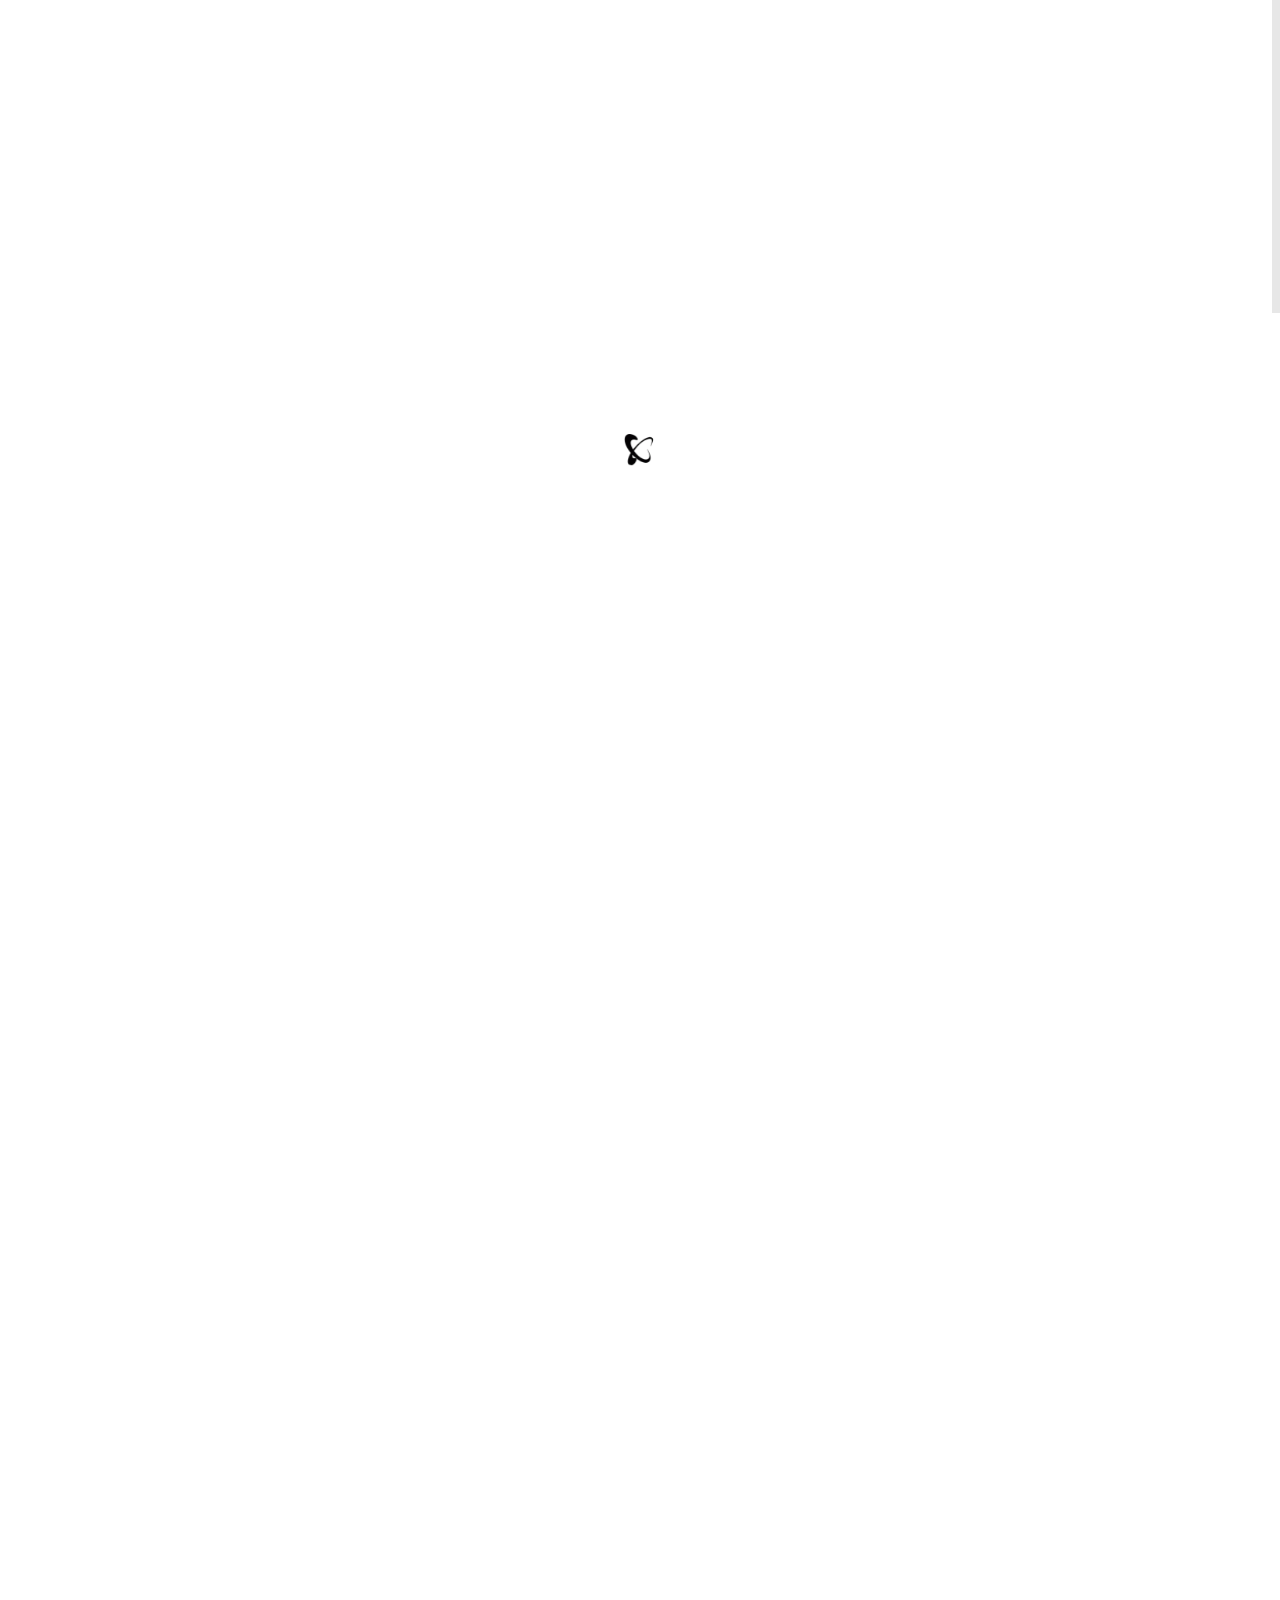
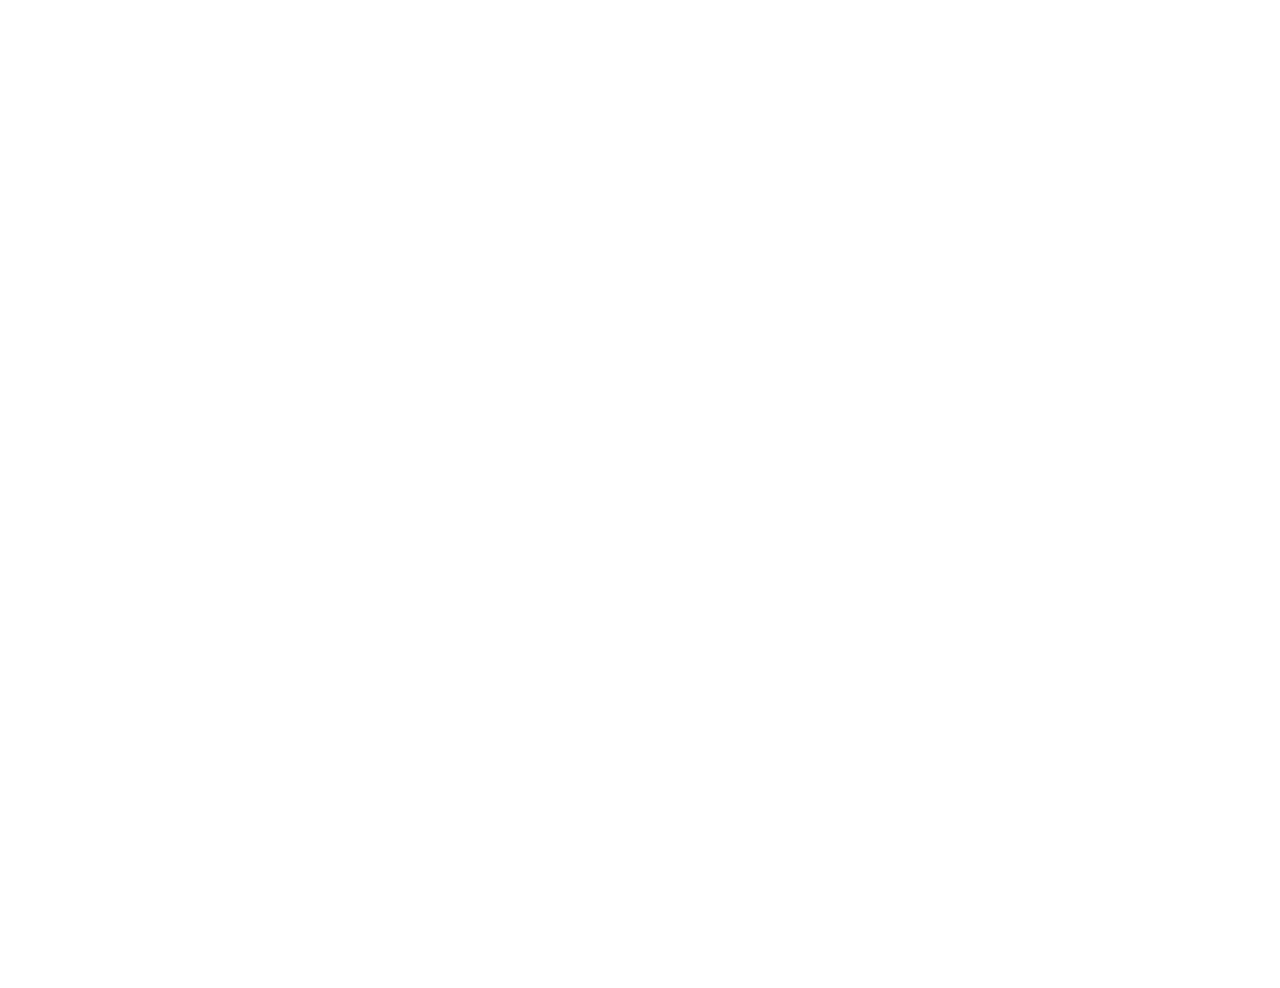
==== commit 1b4fd526: "Initial tirm" ====
--- a/html/image_slider/index.html
+++ b/html/image_slider/index.html
@@ -89,35 +89,37 @@
 
 					<!-- LOGO -->
 					<div class="logo pull-left">
-						<a href="index.html" ><span class="b1">V</span><span class="b2">i</span><span class="b3">d</span><span class="b5">e</span><span class="b5">o</span><span class="b5">s</span><span class="b5">p</span><span class="b5">h</span><span class="b5">e</span><span class="b5">r</span><span class="b5">e</span>
+						<a href="index.html" ><span class="b1">V</span><span class="b2">i</span><span class="b3">d</span><span class="b5">e</span><span class="b5">o</span><span class="b5">s</span><span class="b5">p</span><span class="b5">h</span><span class="b5">e</span><span class="b5">r</span><span class="b5">e
+						</span><span class="b5">&nbsp;</span><span class="b5">S</span><span class="b5">t</span><span class="b5">u</span><span class="b5">d</span><span class="b5">i</span><span class="b5">o</span></span>
 							<!--<span class="b1">s</span><span class="b2">t</span><span class="b3">u</span><span class="b5">d</span><span class="b5">i</span><span class="b5">o</span> --></a>
 					</div><!-- //LOGO -->
 
 					<!-- SEARCH FORM -->
-					<div id="search-form" class="pull-right">
+					<!-- <div id="search-form" class="pull-right">
 						<form method="get" action="#">
 							<input type="text" name="Search" value="Search" onFocus="if (this.value == 'Search') this.value = '';" onBlur="if (this.value == '') this.value = 'Search';" />
 						</form>
-					</div><!-- SEARCH FORM -->
+					</div>
+
 
 					<!-- MENU -->
 					<div class="pull-right">
 						<nav class="navmenu center">
 							<ul>
 								<li class="first active scroll_btn"><a href="#home" >Home</a></li>
-								<li class="scroll_btn"><a href="#about" >About Us</a></li>
+								<li class="scroll_btn"><a href="#about" >About</a></li>
 								<li class="scroll_btn"><a href="#projects" >Projects</a></li>
-								<li class="scroll_btn"><a href="#team" >Team</a></li>
-								<li class="scroll_btn"><a href="#news" >News</a></li>
+								<!-- <li class="scroll_btn"><a href="#team" >Team</a></li> -->
+								<!-- <li class="scroll_btn"><a href="#news" >News</a></li> -->
 								<li class="scroll_btn last"><a href="#contacts" >Contacts</a></li>
-								<li class="sub-menu">
+								<!-- <li class="sub-menu">
 									<a href="javascript:void(0);" >Pages</a>
 									<ul>
 										<li><a href="blog.html" >Blog</a></li>
 										<li><a href="blog-post.html" >Blog Post</a></li>
 										<li><a href="portfolio-post.html" >Portfolio Single Work</a></li>
 									</ul>
-								</li>
+								</li> -->
 							</ul>
 						</nav>
 					</div><!-- //MENU -->
@@ -139,7 +141,7 @@
 							<!-- <p class="title3 captionDelay6 FromTop">Production</p> -->
 							<p class="title4 captionDelay7 FromBottom">We specialize in high quality video production, commercial film production, corporate business video production, and commercial photography. We work with agencies, brands, and businesses of all shapes and sizes.</p>
 						</div>
-						<a class="slide_btn FromRight" href="javascript:void(0);" >Read More</a>
+
 					</li>
 					<li class="slide2">
 						<div class="flex_caption1">
@@ -148,7 +150,7 @@
 							<p class="title3 captionDelay2 FromLeft"></p>
 							<p class="title4 captionDelay7 FromLeft">The template is suitable for any company and the direction that appreciates style, purity and quality of the web site.</p>
 						</div>
-						<a class="slide_btn FromRight" href="javascript:void(0);" >Read More</a>
+
 					</li>
 					<li class="slide3">
 						<div class="flex_caption1">
@@ -157,7 +159,7 @@
 							<p class="title3 captionDelay3 FromBottom"></p>
 							<p class="title4 captionDelay5 FromBottom">The template is suitable for any company and the direction that appreciates style, purity and quality of the web site.</p>
 						</div>
-						<a class="slide_btn FromRight" href="javascript:void(0);" >Read More</a>
+
 
 						<!-- VIDEO BACKGROUND -->
 						<a id="P2" class="player" data-property="{videoURL:'tDvBwPzJ7dY',containment:'.top_slider .slide3',autoPlay:true, mute:true, startAt:0, opacity:1}" ></a>
@@ -386,11 +388,9 @@
 
 				<div class="respond_clear"></div>
 
-				<div class="col-lg-4 col-md-4 padbot30">
-					<h4><b>Contacts</b> Us</h4>
-
+				<!-- <div class="col-lg-4 col-md-4 padbot30"> -->
 					<!-- CONTACT FORM -->
-					<div class="span9 contact_form">
+					<!-- <div class="span9 contact_form">
 						<div id="note"></div>
 						<div id="fields">
 							<form id="contact-form-face" class="clearfix" action="#">
@@ -399,8 +399,9 @@
 								<input class="contact_btn" type="submit" value="Send message" />
 							</form>
 						</div>
-					</div><!-- //CONTACT FORM -->
-				</div>
+					</div> -->
+					<!-- //CONTACT FORM -->
+				<!-- </div> -->
 			</div><!-- //ROW -->
 		</div><!-- //CONTAINER -->
 	</footer><!-- //FOOTER -->
--- a/html/image_slider/css/style.css
+++ b/html/image_slider/css/style.css
@@ -291,7 +291,7 @@
 	line-height:20px;
 	font-size:13px;
 	color:#666;
-	transition: all 0.3s ease-in-out; 
+	transition: all 0.3s ease-in-out;
 	-webkit-transition: all 0.3s ease-in-out;
 }
 .navmenu li:hover a,
@@ -382,11 +382,11 @@
 	font-weight:300;
 	line-height:20px;
 	font-size: 13px;
-	color: #999;	
+	color: #999;
 	background: none;
 	border: 0;
-	box-shadow: none;	 
-	transition: all 0.3s ease-in-out; 
+	box-shadow: none;
+	transition: all 0.3s ease-in-out;
 	-webkit-transition: all 0.3s ease-in-out;
 }
 #search-form input:focus {
@@ -492,7 +492,7 @@
 	-o-transform:translateY(-50%);
 	-ms-transform:translateY(-50%);
 	-webkit-transform:translateY(-50%);
-	transition: all 0.5s ease-in-out; 
+	transition: all 0.5s ease-in-out;
 	-webkit-transition: all 0.5s ease-in-out;
 }
 .cleancode_block .tab-pane.active {
@@ -535,8 +535,8 @@
 	background-position:0 -60px;
 	background-size:100% auto;
 	-webkit-background-size:100% auto;
-	transition: transform 0.2s ease-in-out; 
-	-webkit-transition: -webkit-transform 0.2s ease-in-out;
+	transition: transform 0.2s ease-in-out;
+	-webkit-transition: -webkit-transform 5s ease-in-out;
 }
 .cleancode_block .nav-tabs li a.i1 i {background-image:url(../images/i1.png);}
 .cleancode_block .nav-tabs li a.i2 i {background-image:url(../images/i2.png);}
@@ -582,7 +582,7 @@
 	-o-transform:translateY(-30px);
 	-ms-transform:translateY(-30px);
 	-webkit-transform:translateY(-30px);
-	transition: all 0.5s ease-in-out; 
+	transition: all 0.5s ease-in-out;
 	-webkit-transition: all 0.5s ease-in-out;
 }
 .nav-tabs li.active a span {
@@ -618,14 +618,14 @@
 	line-height:20px;
 	font-size:13px;
 	color:#1C1C1C;
-	transition: all 0.3s ease-in-out; 
+	transition: all 0.3s ease-in-out;
 	-webkit-transition: all 0.3s ease-in-out;
 }
 .purpose_block .btn-active:hover span:before {color:#fff;}
 .purpose_block .btn-active span {
 	position: relative;
 	display: inline-block;
-	transition: all 0.3s ease-in-out; 
+	transition: all 0.3s ease-in-out;
 	-webkit-transition: all 0.3s ease-in-out;
 }
 .purpose_block .btn-active:hover span,
@@ -650,7 +650,7 @@
 
 .work_item {
 	position:relative;
-	transition: all 0.3s ease-in-out; 
+	transition: all 0.3s ease-in-out;
 	-webkit-transition: all 0.3s ease-in-out;
 }
 .owl-item:hover .work_item {
@@ -670,7 +670,7 @@
 	text-align:center;
 	opacity:0;
 	background-color:rgba(0,0,0,0.8);
-	transition: all 0.3s ease-in-out; 
+	transition: all 0.3s ease-in-out;
 	-webkit-transition: all 0.3s ease-in-out;
 }
 .work_item:hover .work_description {opacity:1;}
@@ -684,7 +684,7 @@
 	-o-transform:translateY(-100%);
 	-ms-transform:translateY(-100%);
 	-webkit-transform:translateY(-100%);
-	transition: all 0.3s ease-in-out; 
+	transition: all 0.3s ease-in-out;
 	-webkit-transition: all 0.3s ease-in-out;
 }
 .work_item:hover .work_description .work_descr_cont {
@@ -720,7 +720,7 @@
 	background-position:0 0;
 	background-size:100% auto;
 	-webkit-background-size:100% auto;
-	transition: bottom 0.3s ease-in-out, opacity 0.3s ease-in-out; 
+	transition: bottom 0.3s ease-in-out, opacity 0.3s ease-in-out;
 	-webkit-transition: bottom 0.3s ease-in-out, opacity 0.3s ease-in-out;
 }
 .work_item:hover a.zoom {
@@ -743,7 +743,7 @@
 	margin:0 -2px 0 -3px;
 	border:2px solid #ccc;
 	font-family: FontAwesome;
-	transition: all 0.2s ease-in-out; 
+	transition: all 0.2s ease-in-out;
 	-webkit-transition: all 0.2s ease-in-out;
 }
 #project_prev:hover, #project_close:hover, #project_next:hover {z-index:2; border-color:#333;}
@@ -753,7 +753,7 @@
 	line-height:46px;
 	font-size:26px;
 	color:#ccc;
-	transition: all 0.2s ease-in-out; 
+	transition: all 0.2s ease-in-out;
 	-webkit-transition: all 0.2s ease-in-out;
 }
 #project_close i {margin:0 -2px;}
@@ -793,7 +793,7 @@
 
 .our_clients .client_img {
 	opacity:0.5;
-	transition: all 0.3s ease-in-out; 
+	transition: all 0.3s ease-in-out;
 	-webkit-transition: all 0.3s ease-in-out;
 }
 .our_clients .client_img:hover {opacity:1;}
@@ -830,7 +830,7 @@
 	text-align:center;
 	opacity:0;
 	background-color:rgba(0,0,0,0.8);
-	transition: all 0.5s ease-in-out; 
+	transition: all 0.5s ease-in-out;
 	-webkit-transition: all 0.5s ease-in-out;
 }
 .crewman_item:hover .crewman_descr {opacity:1;}
@@ -844,7 +844,7 @@
 	-o-transform:translateY(-100%);
 	-ms-transform:translateY(-100%);
 	-webkit-transform:translateY(-100%);
-	transition: all 0.5s ease-in-out; 
+	transition: all 0.5s ease-in-out;
 	-webkit-transition: all 0.5s ease-in-out;
 }
 .crewman_item:hover .crewman_descr .crewman_descr_cont {
@@ -873,7 +873,7 @@
 	width:100%;
 	opacity:0;
 	text-align:center;
-	transition: bottom 0.5s ease-in-out, opacity 0.5s ease-in-out; 
+	transition: bottom 0.5s ease-in-out, opacity 0.5s ease-in-out;
 	-webkit-transition: bottom 0.5s ease-in-out, opacity 0.5s ease-in-out;
 }
 .crewman_item .crewman_social a {
@@ -942,7 +942,7 @@
 	top:0;
 	width:100%;
 	height:100%;
-	transition: all 0.3s ease-in-out; 
+	transition: all 0.3s ease-in-out;
 	-webkit-transition: all 0.3s ease-in-out;
 }
 .post_item:hover .post_item_img:before {background-color:rgba(0,0,0,0.8);}
@@ -978,7 +978,7 @@
 	background-position:0 0;
 	background-size:100% auto;
 	-webkit-background-size:100% auto;
-	transition: bottom 0.3s ease-in-out, opacity 0.3s ease-in-out; 
+	transition: bottom 0.3s ease-in-out, opacity 0.3s ease-in-out;
 	-webkit-transition: bottom 0.3s ease-in-out, opacity 0.3s ease-in-out;
 }
 .post_item:hover .post_item_img a.link {
@@ -1001,7 +1001,7 @@
 	width:auto;
 	max-width:none;
 	height:100%;
-	transition: opacity 0.3s ease-in-out; 
+	transition: opacity 0.3s ease-in-out;
 	-webkit-transition: opacity 0.3s ease-in-out;
 }
 .recent_posts_small:hover .post_item_img_small img {opacity:0.5;}
@@ -1036,7 +1036,7 @@
 	width:auto;
 	max-width:none;
 	height:100%;
-	transition: opacity 0.3s ease-in-out; 
+	transition: opacity 0.3s ease-in-out;
 	-webkit-transition: opacity 0.3s ease-in-out;
 }
 .recent_posts_widget:hover .post_item_img_widget img {opacity:0.5;}
@@ -1117,7 +1117,7 @@
 	left:0;
 	right:0;
 	height:401px;
-	transition: all 0.3s ease-in-out; 
+	transition: all 0.3s ease-in-out;
 	-webkit-transition: all 0.3s ease-in-out;
 }
 #map iframe {width:100%; height:399px;}
@@ -1142,7 +1142,7 @@
 	line-height:46px;
 	font-size:26px;
 	color:#fff;
-	transition: all 0.3s ease-in-out; 
+	transition: all 0.3s ease-in-out;
 	-webkit-transition: all 0.3s ease-in-out;
 }
 .map_hide i {margin:0 -2px;}
@@ -1198,11 +1198,11 @@
 	font-size: 12px;
 	color: #333;
 	font-style:normal;
-	border-radius: 0;	
+	border-radius: 0;
 	background: none;
 	border: 2px solid #242424;
 	box-shadow: none;
-	transition: border-color 0.3s ease-in-out; 
+	transition: border-color 0.3s ease-in-out;
 	-webkit-transition: border-color 0.3s ease-in-out;
 }
 textarea {
@@ -1253,7 +1253,7 @@
 	line-height:20px;
 	font-size:13px;
 	color:#333;
-	background: none; 
+	background: none;
 	transition: all 0.3s ease-in-out;
 	-webkit-transition: all 0.3s ease-in-out;
 }
@@ -1311,7 +1311,7 @@
 	background-position:0 0;
 	background-size:100% auto;
 	-webkit-background-size:100% auto;
-	transition: bottom 0.3s ease-in-out, opacity 0.3s ease-in-out; 
+	transition: bottom 0.3s ease-in-out, opacity 0.3s ease-in-out;
 	-webkit-transition: bottom 0.3s ease-in-out, opacity 0.3s ease-in-out;
 }
 .blog_post:hover a.zoom {
@@ -1656,7 +1656,7 @@
 /*	RESPONSIVE STYLES
 /*-----------------------------------------------------------------------------------*/
 
-@media screen and (-webkit-min-device-pixel-ratio:0) { 
+@media screen and (-webkit-min-device-pixel-ratio:0) {
 	.parallax, .cleancode_block, #team, .top_slider .slide1, .top_slider .slide2, .top_slider .slide3 {background-attachment:scroll !important; background-position:0 0;}
 	.top_slider .slide1, .top_slider .slide2, .top_slider .slide3 {background-size:cover !important;}
 
@@ -1664,13 +1664,13 @@
 
 @media (max-width: 1024px) {
 
-	
+
 }
 
 @media (min-width: 992px) and (max-width: 1199px) {
 	.parallax, .cleancode_block, #team {background-attachment:scroll !important; background-size:100% auto !important; -webkit-background-size:100% auto !important;}
-	
-	
+
+
 	h2 {font-size:35px; line-height:35px;}
 
 /* __________ Menu __________ */
@@ -1684,72 +1684,72 @@
 	.cleancode_block .nav-tabs li a i {background-position:0 -45px;}
 	.nav-tabs li a:hover i {background-position:0 -90px; transform:translateY(-5px); -o-transform:translateY(-5px); -ms-transform:translateY(-5px); -webkit-transform:translateY(-5px);}
 	.nav-tabs li.active a i {background-position:0 0; transform:translateY(-10px); -o-transform:translateY(-10px); -ms-transform:translateY(-10px); -webkit-transform:translateY(-10px);}
-	
-	
+
+
 	.purpose_block p {font-size:15px; line-height:22px;}
-	
-	
+
+
 	.work_item a.zoom {width:40px; height:24px; margin-left:-20px;}
 	.work_item:hover a.zoom {bottom:30px;}
-	
-	
+
+
 	.img_wrapper {width:137px !important;}
-	
-	
+
+
 	.post_item_img a.link {width:40px; height:24px; margin:0 0 -12px -20px;}
 	.post_item_img a.link:hover {background-position:0 -24px;}
 	.post_item_content a.title {font-size:19px; line-height:24px;}
-	
-	
+
+
 	.owl-theme .owl-controls {top:-69px;}
 	.owl-theme .owl-controls .owl-buttons div {width:50px; height:50px;}
 	.owl-theme .owl-controls .owl-buttons div:before {width:48px; height:48px; line-height:46px;}
-	
-	
-	
+
+
+
 /* __________ Blog __________ */
 	.blog_post_descr hr {margin:15px 0;}
-	
+
 	.blog_post_img {width:400px; height:314px;}
 	.blog_post_title {font-size:24px; line-height:27px;}
 	.blog_post_content {font-size:14px; line-height:22px;}
-	
-	
+
+
 	.single_blog_post_title{font-size:44px; line-height:50px;}
-	
-	
+
+
 
 /* __________ Sidebar __________ */
 	.widget_meta li a {font-size:17px; line-height:20px;}
-	
+
 	.post_item_img_widget{width:220px; height:146px;}
 	.post_item_content_widget a.title {font-size:16px; line-height:20px;}
 
-	
-	
-	
+
+
+
 
 /* __________ All Styles __________ */
 	.breadcrumbs_block {padding:50px 0;}
-	
-	
+
+
 	.map_hide {margin-left:435px;}
-	
-	
+
+
 }
 
 @media (min-width: 768px) and (max-width: 991px) {
 	.logo a {font-size:22px;}
-	
-	
+
+
 	#search-form input:focus {width:42px;}
-	
+
 
 /* __________ Menu __________ */
 	.navmenu ul li a {padding-left:10px; padding-right:10px; font-size:12px;}
-	
-	
-	
+
+
+
 /* __________ Index __________ */
 	.cleancode_block p.title {font-size:60px; line-height:60px;}
 	.cleancode_block span {font-size:20px; line-height:24px;}
@@ -1759,75 +1759,75 @@
 	.cleancode_block .nav-tabs li a i {background-position:0 -45px;}
 	.nav-tabs li a:hover i {background-position:0 -90px; transform:translateY(-5px); -o-transform:translateY(-5px); -ms-transform:translateY(-5px); -webkit-transform:translateY(-5px);}
 	.nav-tabs li.active a i {background-position:0 0; transform:translateY(-10px); -o-transform:translateY(-10px); -ms-transform:translateY(-10px); -webkit-transform:translateY(-10px);}
-	
-	
+
+
 	.purpose_block {padding-top:35px;}
 	.purpose_block .ipad_img1 {margin-top:-50px;}
 	.purpose_block p {font-size:12px; line-height:20px;}
-	
-	
+
+
 	.work_item a.zoom {width:40px; height:24px; margin-left:-20px;}
 	.work_item:hover a.zoom {bottom:30px;}
-	
-	
+
+
 	.img_wrapper {width:100px !important;}
-	
-	
+
+
 	.post_item_img a.link {width:40px; height:24px; margin:0 0 -12px -20px;}
 	.post_item_img a.link:hover {background-position:0 -24px;}
 	.post_item_content a.title {font-size:15px; line-height:20px;}
 	.post_item_content {padding-top:15px;}
 	.post_item_inf a {font-size:12px; padding-right:5px;}
 	.post_item_inf li {padding-right:5px;}
-	
-	
+
+
 	.owl-theme .owl-controls {top:-69px;}
 	.owl-theme .owl-controls .owl-buttons div {width:50px; height:50px;}
 	.owl-theme .owl-controls .owl-buttons div:before {width:48px; height:48px; line-height:46px;}
-	
-	
+
+
 	.crewman_item .crewman_social a {width:36px; height:36px; margin:0 2px 0 5px; font-size:17px; line-height:34px;}
 	.crewman_item:hover .crewman_social {bottom:30px;}
-	
-	
+
+
 	.testim_content {font-size:17px; line-height:24px;}
-	
+
 
 /* __________ Blog __________ */
 	.blog_post_descr hr {margin:15px 0;}
-	
+
 	.blog_post_img {width:400px; height:314px;}
 	.blog_post_title {font-size:24px; line-height:27px;}
 	.blog_post_content {font-size:14px; line-height:22px;}
-	
-	
+
+
 	.single_blog_post_title{font-size:44px; line-height:50px;}
-	
-	
+
+
 
 /* __________ Sidebar __________ */
 	.widget_meta li a {font-size:17px; line-height:20px;}
-	
+
 	.post_item_img_widget{width:220px; height:146px; float:left; margin-right:30px;}
 	.post_item_content_widget a.title {font-size:16px; line-height:20px;}
 
-	
-	
-	
+
+
+
 
 /* __________ All Styles __________ */
 	.breadcrumbs_block {padding:50px 0;}
 	.breadcrumbs_block h2 {font-size:60px; line-height:64px;}
 	.breadcrumbs_block p {font-size:21px; line-height:24px;}
-	
+
 
 /* __________ Footer __________ */
 	footer {position:static; left:auto; bottom:auto; transform:none; -webkit-transform:none;}
-	
-	
+
+
 	.map_hide {margin-left:325px;}
-	
-	
+
+
 	.respond_clear {clear:both; height:0; font-size:0;}
 
 
@@ -1835,26 +1835,26 @@
 
 @media (max-width: 767px) {
 	.container {padding-left:15px; padding-right:15px;}
-	
-	
+
+
 	h2 {font-size:30px; line-height:32px;}
-	
-	
+
+
 	.logo a {font-size:22px;}
-	
-	
+
+
 	#search-form input:focus {width:42px;}
-	
-	
+
+
 /* __________ Menu __________ */
 	a.menu_toggler {display:inline-block; float:right; margin: 20px 0 0 20px; width:40px; height:40px; text-align:center; line-height:38px; font-size:23px; color:#fff; background-color:#333;}
 	a.menu_toggler:hover {background-color:#333;}
-	
+
 	.navmenu {position:absolute; left:0; right:0; top:80px; background-color:#fff;}
 	.navmenu ul {padding:10px 0;}
 	.navmenu ul li {display:block; text-align:left;}
 	.navmenu ul li a {padding:4px 20px;}
-	
+
 	.sub-menu ul {display:block; position:static; width:100%; box-shadow:none; padding:0; margin:0;}
 	.sub-menu ul:before {display:none !important;}
 	.navmenu li.sub-menu:hover, .navmenu li.sub-menu.active_page {background:none;}
@@ -1873,51 +1873,51 @@
 	.cleancode_block .nav-tabs li a i {background-position:0 -45px;}
 	.nav-tabs li a:hover i {background-position:0 -90px; transform:translateY(-5px); -o-transform:translateY(-5px); -ms-transform:translateY(-5px); -webkit-transform:translateY(-5px);}
 	.nav-tabs li.active a i {background-position:0 0; transform:translateY(-10px); -o-transform:translateY(-10px); -ms-transform:translateY(-10px); -webkit-transform:translateY(-10px);}
-	
-	
+
+
 	.purpose_block {padding-top:35px;}
 	.ipad_img_in {width:350px; margin:0 auto;}
 	.purpose_block .ipad_img1 {margin-top:40px;}
 	.purpose_block p {font-size:12px; line-height:20px;}
-	
-	
+
+
 	.work_item a.zoom {width:40px; height:24px; margin-left:-20px;}
 	.work_item:hover a.zoom {bottom:30px;}
-	
-	
+
+
 	.our_clients .row {text-align:center; margin:0 auto; width:450px;}
 	.client_img {width:140px; display:inline-block;}
 	.img_wrapper {width:110px !important;}
-	
-	
+
+
 	.post_item_img a.link {width:40px; height:24px; margin:0 0 -12px -20px;}
 	.post_item_img a.link:hover {background-position:0 -24px;}
 	.post_item_content a.title {font-size:15px; line-height:20px;}
 	.post_item_content {padding-top:15px;}
 	.post_item_inf a {font-size:12px; padding-right:5px;}
 	.post_item_inf li {padding-right:5px;}
-	
-	
+
+
 	.owl-theme .owl-controls {top:-69px;}
 	.testimonials .owl-theme .owl-controls {top:-49px;}
 	.owl-theme .owl-controls .owl-buttons div {width:50px; height:50px;}
 	.owl-theme .owl-controls .owl-buttons div:before {width:48px; height:48px; line-height:46px;}
-	
-	
+
+
 	.crewman_item .crewman_social a {width:36px; height:36px; margin:0 2px 0 5px; font-size:17px; line-height:34px;}
 	.crewman_item:hover .crewman_social {bottom:30px;}
-	
-	
+
+
 	.testim_content {font-size:17px; line-height:24px;}
-	
-	
-	
+
+
+
 	#news .recent_posts {width:450px; margin:0 auto;}
-	
-	
+
+
 /* __________ Blog __________ */
 	.blog_post_descr hr {margin:15px 0;}
-	
+
 	.blog_post_img {width:200px; height:157px; margin-right:20px;}
 	.blog_post_title {font-size:19px; line-height:22px;}
 	.blog_post_descr hr {clear:both; border:0;}
@@ -1926,32 +1926,32 @@
 	.blog_post_info li {padding-right:15px;}
 	.blog_post_info li:before {right:6px;}
 	.blog_post_content {padding-top:20px;}
-	
+
 	.pagination li {width:40px; height:40px;}
 	.pagination li a {font-size:16px; line-height:38px;}
 	.pagination li.active a, .pagination li a:focus, .pagination li a:hover {font-size:18px;}
-	
-	
+
+
 	.single_blog_post_title{font-size:44px; line-height:50px;}
-	
-	
+
+
 /* __________ Single Blog Post __________ */
 	.single_blog_post_date {margin:0;}
 	.single_blog_post_title {font-size:26px; line-height:32px;}
-	
+
 	.comment_note {padding:0 0 20px;}
-	
-	
+
+
 
 /* __________ Sidebar __________ */
 	.widget_meta li a {font-size:17px; line-height:20px;}
-	
+
 	.post_item_img_widget{width:220px; height:146px; float:left; margin-right:30px;}
 	.post_item_content_widget a.title {font-size:16px; line-height:20px;}
 
-	
-	
-	
+
+
+
 
 /* __________ All Styles __________ */
 	.breadcrumbs_block {padding:40px 0;}
@@ -1961,60 +1961,60 @@
 
 /* __________ Footer __________ */
 	footer {position:static; left:auto; bottom:auto; transform:none; -webkit-transform:none;}
-	
-	
+
+
 	.map_hide {margin:0; left:auto; right:15px;}
-	
-	
+
+
 	.respond_clear {clear:both; height:0; font-size:0;}
-	
-	
+
+
 }
 
 @media (max-width: 479px) {
 
 	#search-form {display:none;}
-	
-	
+
+
 /* __________ Index __________ */
 	h2 {font-size:26px; line-height:26px;}
-	
-	
+
+
 	.purpose_block .btn {padding:10px; margin:10px 5px 0 0;}
-	
-	
+
+
 	.cleancode_block p.title {font-size:26px; line-height:26px;}
 	.cleancode_block .nav-tabs {width:290px;}
 	.cleancode_block .nav-tabs li {padding:0;}
 	.cleancode_block .nav-tabs li a {width:96px; height:96px;}
-	
-	
+
+
 	.ipad_img_in {width:290px;}
-	
-	
+
+
 	.our_clients .row {width:290px;}
-	
-	
+
+
 	.testimonials .owl-theme .owl-controls {top:0;}
-	
-	
+
+
 	#news .recent_posts {width:290px;}
-	
-	
+
+
 /* __________ Blog __________ */
 	.blog_post_img {float:none; margin:0 0 20px; width:290px; height:227px;}
 	.blog_post_descr hr {border-bottom:2px solid #e9e9e9;}
 	.blog_post_content {padding-top:0;}
-	
+
 /* __________ Single Blog Post __________ */
 	.single_blog_post_title {font-size:17px; line-height:22px;}
 	.single_blog_post_content {font-size:13px; line-height:20px;}
 
-	
-	
+
+
 /* __________ Sidebar __________ */
 	.post_item_img_widget {float:none; margin-right:0;}
-	
+
 
 
 /* __________ Bootstrap Style __________ */
@@ -2033,37 +2033,3 @@
 	.col-ss-1 {width: 8.333333333333332%;}
 
 }
-
-
-
-
-
-
-
-
-
-
-
-
-
-
-
-
-
-
-
-
-
-
-
-
-
-
-
-
-
-
-
-
-
-
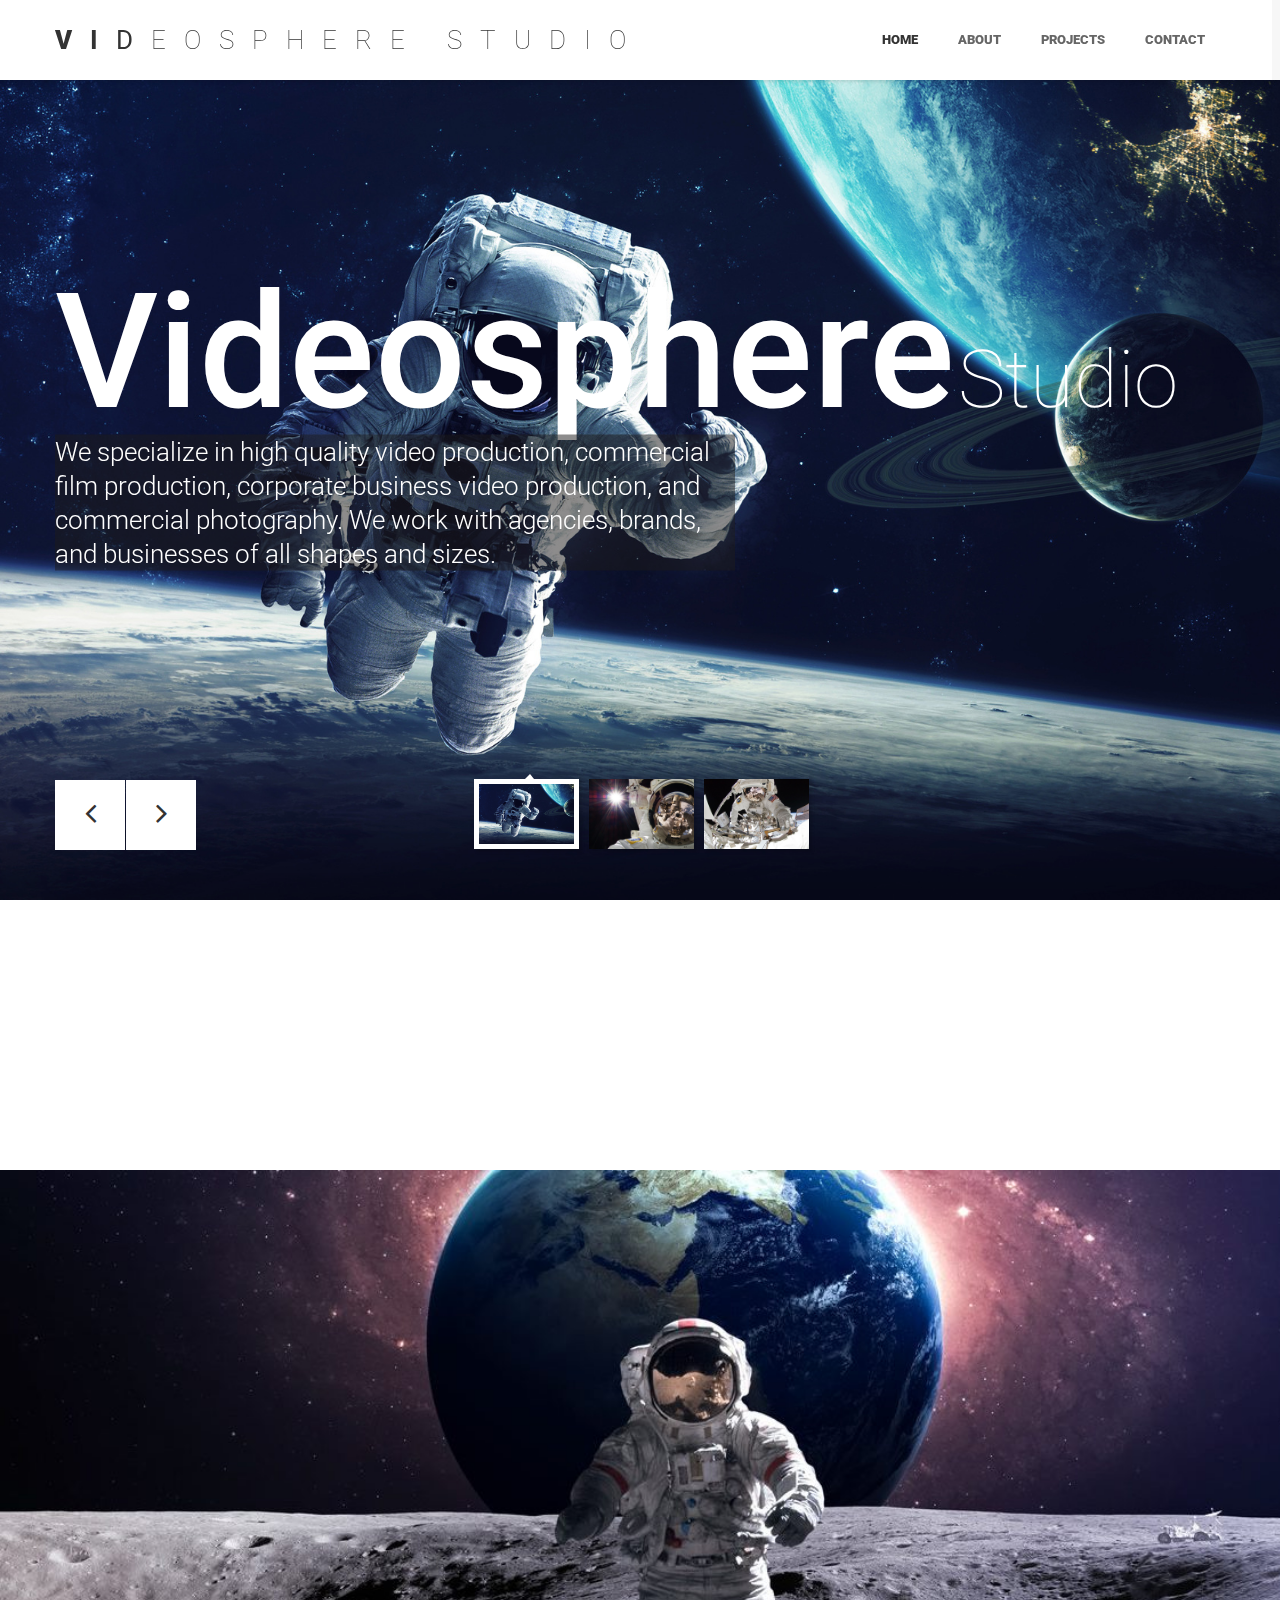
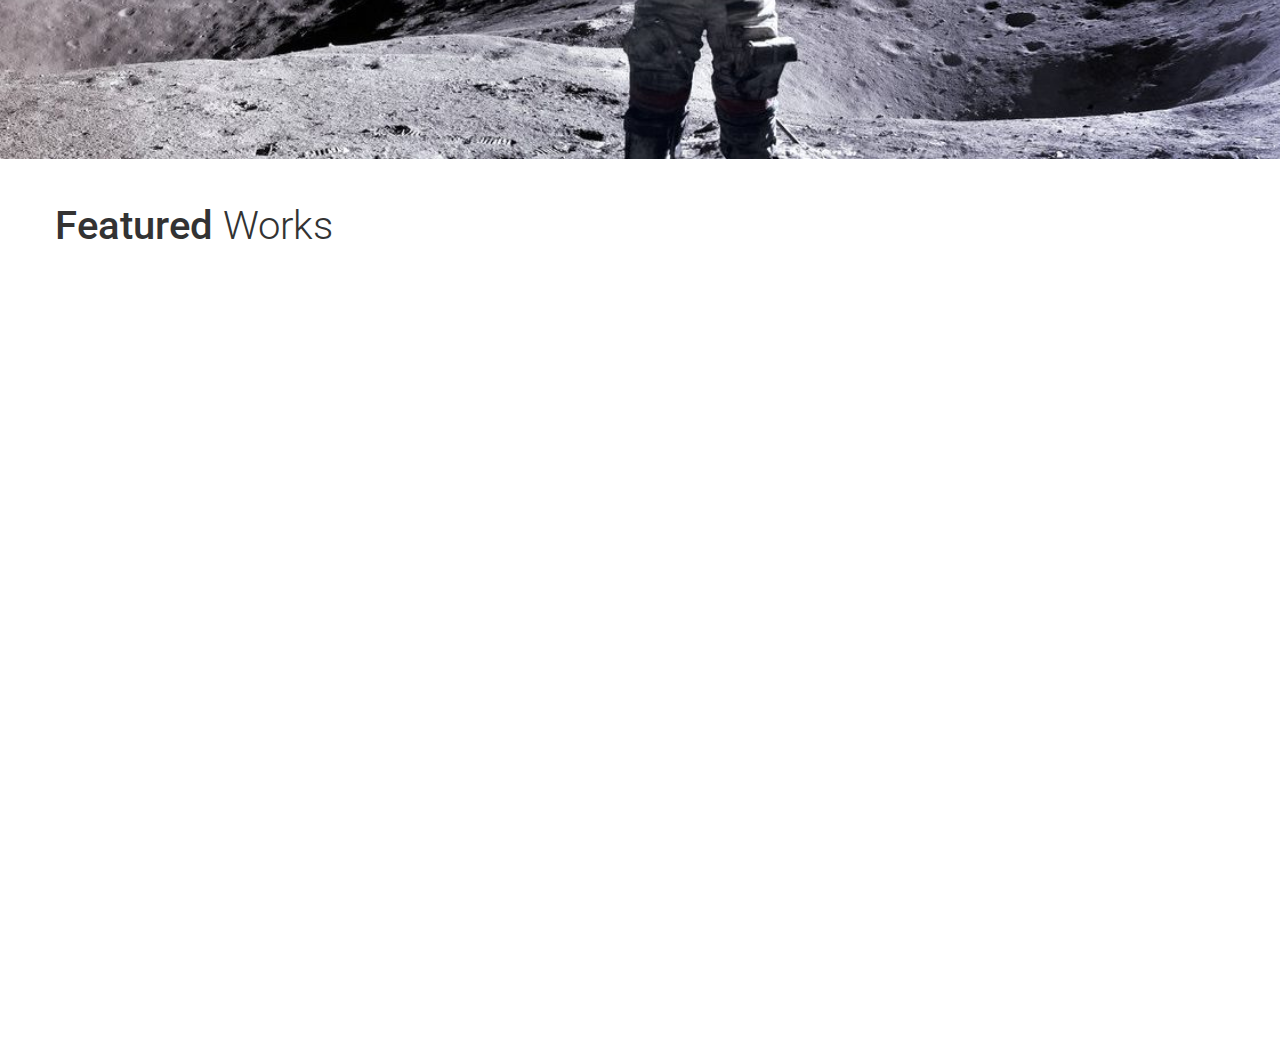
==== commit 62c0c6cf: "Add contact" ====
--- a/html/image_slider/index.html
+++ b/html/image_slider/index.html
@@ -111,7 +111,7 @@
 								<li class="scroll_btn"><a href="#projects" >Projects</a></li>
 								<!-- <li class="scroll_btn"><a href="#team" >Team</a></li> -->
 								<!-- <li class="scroll_btn"><a href="#news" >News</a></li> -->
-								<li class="scroll_btn last"><a href="#contacts" >Contacts</a></li>
+								<li class="scroll_btn last"><a href="#contacts" >Contact</a></li>
 								<!-- <li class="sub-menu">
 									<a href="javascript:void(0);" >Pages</a>
 									<ul>
@@ -380,9 +380,12 @@
 
 
 				<div class="col-lg-4 col-md-4 col-sm-6 padbot30 foot_about_block">
-					<h4><b>About</b> us</h4>
-					<p>We value people over profits, quality over quantity, and keeping it real. As such, we deliver an unmatched working relationship with our clients.</p>
-					<p>Our team is intentionally small, eclectic, and skilled; with our in-house expertise, we provide sharp and</p>
+					<h4><b>Contact</b></h4>
+					<p>Videosphere studio</p>
+					<p>Kosovska 8, 11000 Belgrade</p>
+					<p>+381113349494</p>
+					<p>+38163322267</p>
+					<p>videospherestudio@gmail.com</p>
 
 				</div>
 
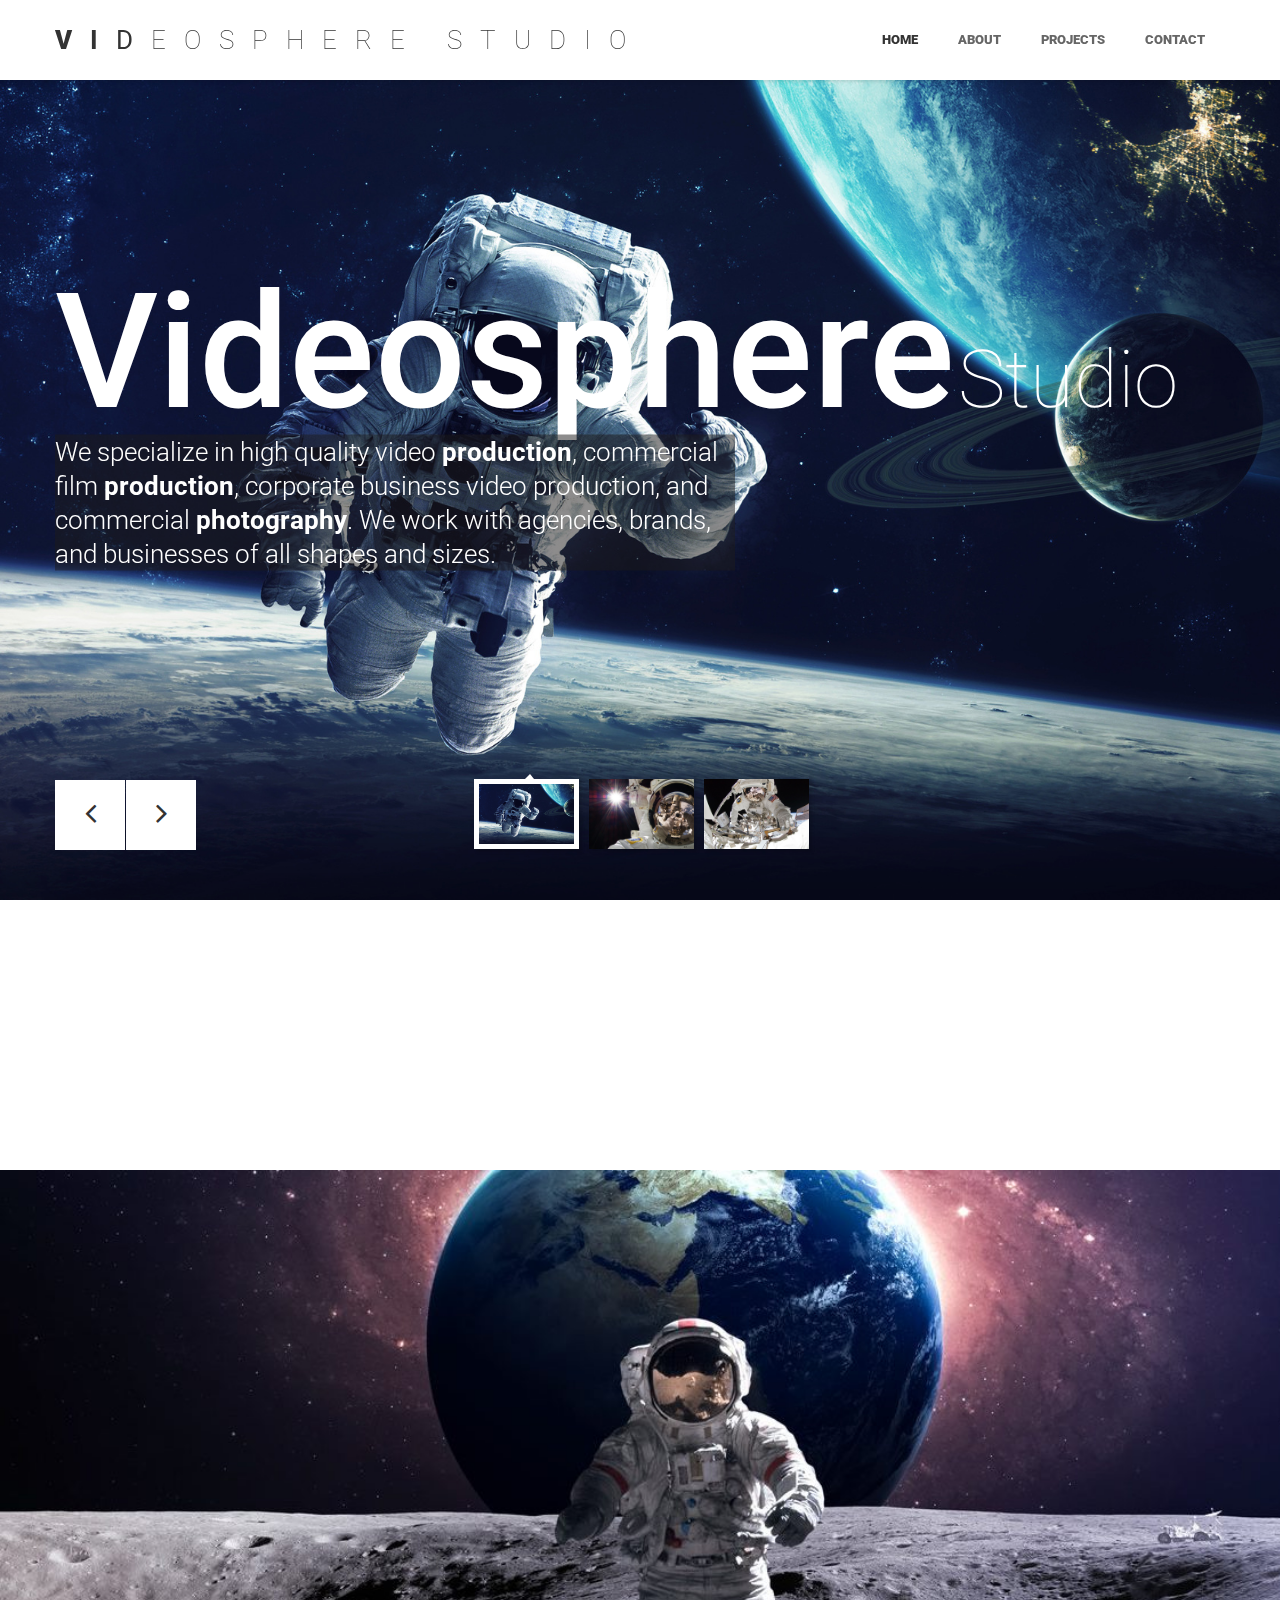
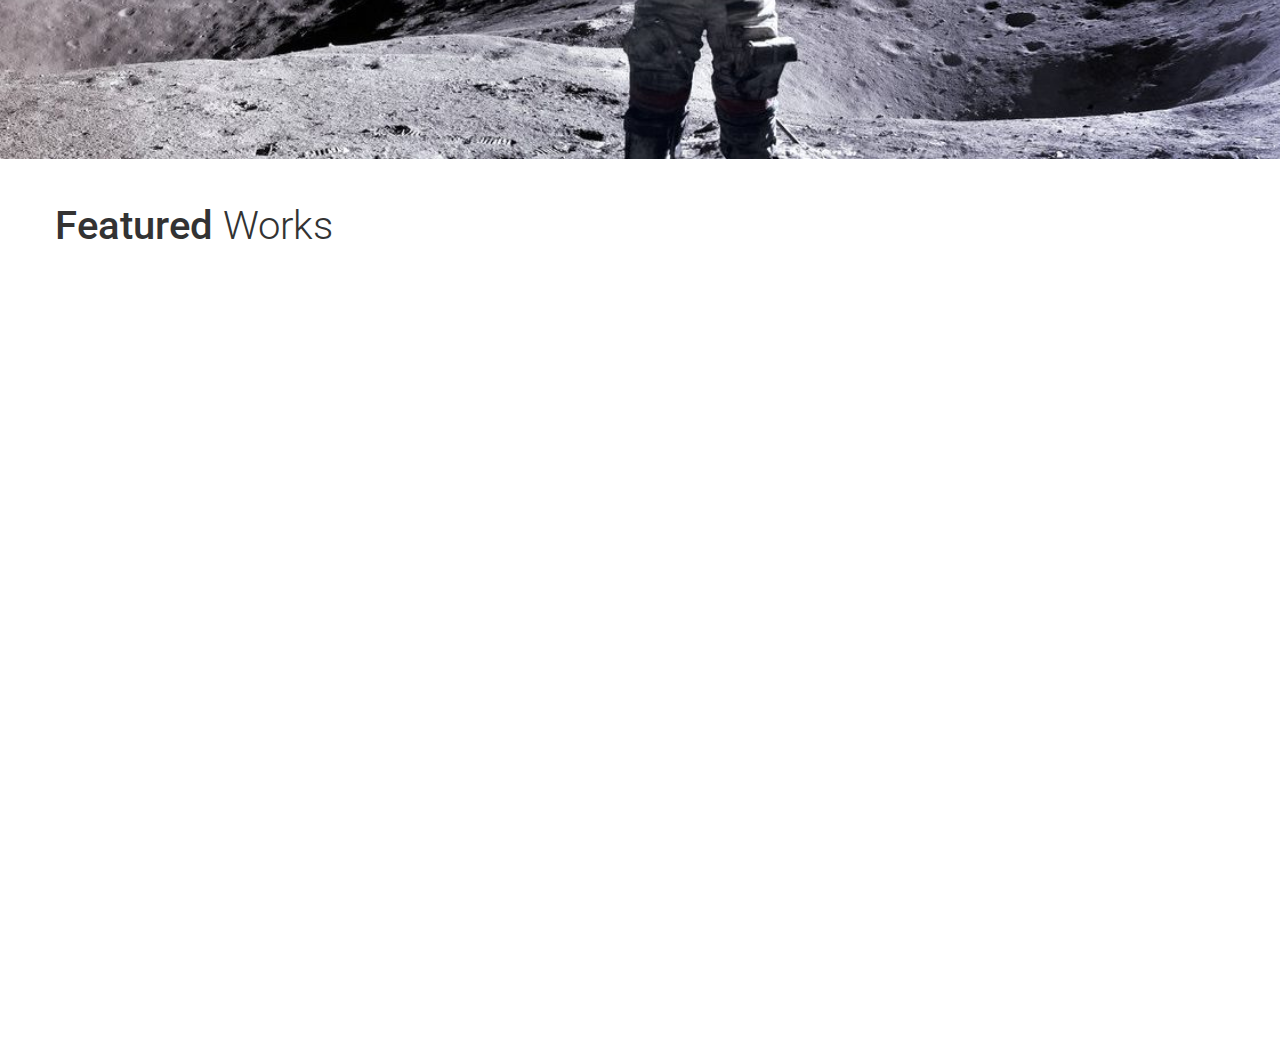
==== commit aca3ee36: "Add some intro text" ====
--- a/html/image_slider/index.html
+++ b/html/image_slider/index.html
@@ -139,7 +139,7 @@
 							<p class="title1 captionDelay2 FromTop">Videosphere</p>
 							<p class="title2 captionDelay4 FromTop"> Studio</p>
 							<!-- <p class="title3 captionDelay6 FromTop">Production</p> -->
-							<p class="title4 captionDelay7 FromBottom">We specialize in high quality video production, commercial film production, corporate business video production, and commercial photography. We work with agencies, brands, and businesses of all shapes and sizes.</p>
+							<p class="title4 captionDelay7 FromBottom">We specialize in high quality video <b>production</b>, commercial film <b>production</b>, corporate business video production, and commercial <b>photography</b>. We work with agencies, brands, and businesses of all shapes and sizes.</p>
 						</div>
 
 					</li>
@@ -148,7 +148,7 @@
 							<p class="title1 captionDelay6 FromLeft">Pre</p>
 							<p class="title2 captionDelay4 FromLeft">Production</p>
 							<p class="title3 captionDelay2 FromLeft"></p>
-							<p class="title4 captionDelay7 FromLeft">The template is suitable for any company and the direction that appreciates style, purity and quality of the web site.</p>
+							<p class="title4 captionDelay7 FromLeft">Videosphere studio is a full-service creative production studio, covering all aspects of video production and content creation.</p>
 						</div>
 
 					</li>
@@ -157,7 +157,7 @@
 							<p class="title1 captionDelay1 FromBottom">Post</p>
 							<p class="title2 captionDelay2 FromBottom">Production</p>
 							<p class="title3 captionDelay3 FromBottom"></p>
-							<p class="title4 captionDelay5 FromBottom">The template is suitable for any company and the direction that appreciates style, purity and quality of the web site.</p>
+							<p class="title4 captionDelay5 FromBottom">We’re a video production studio with in-house creative, production and post-production. We make work that works.</p>
 						</div>
 
 
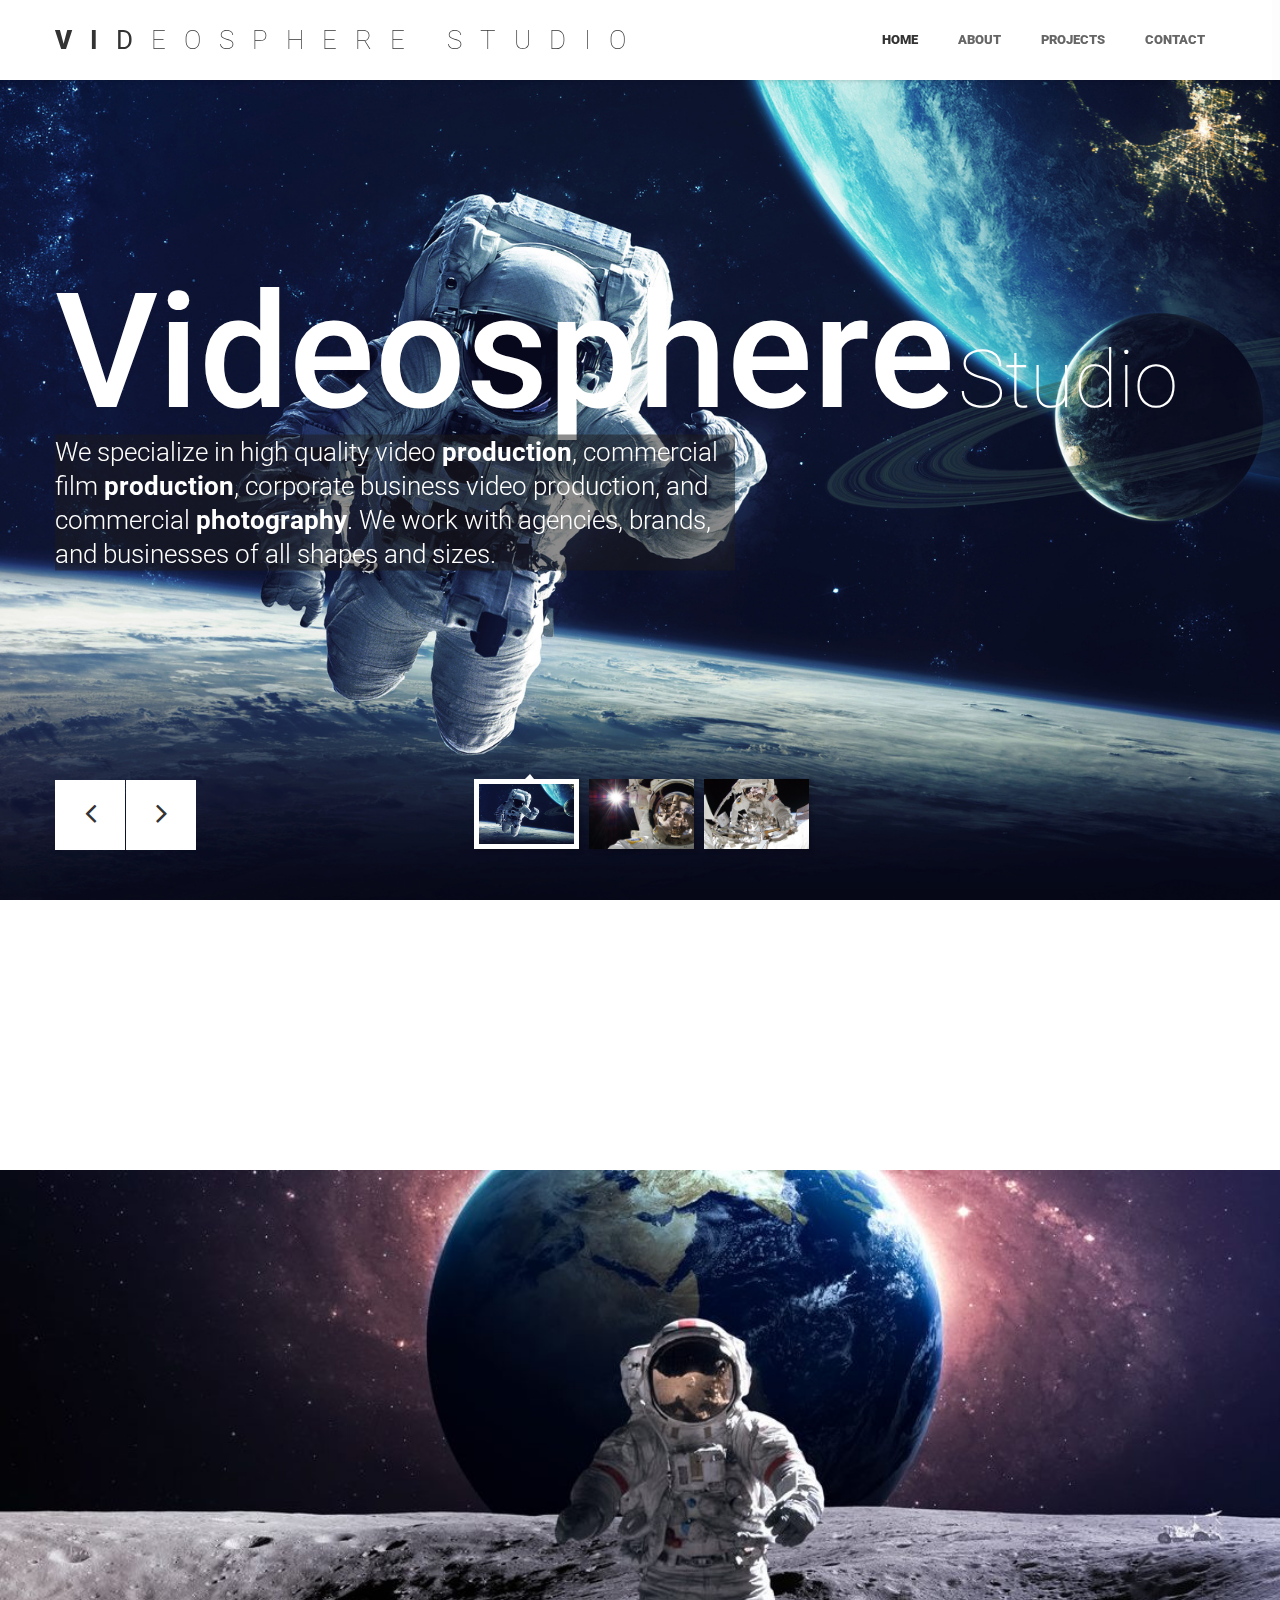
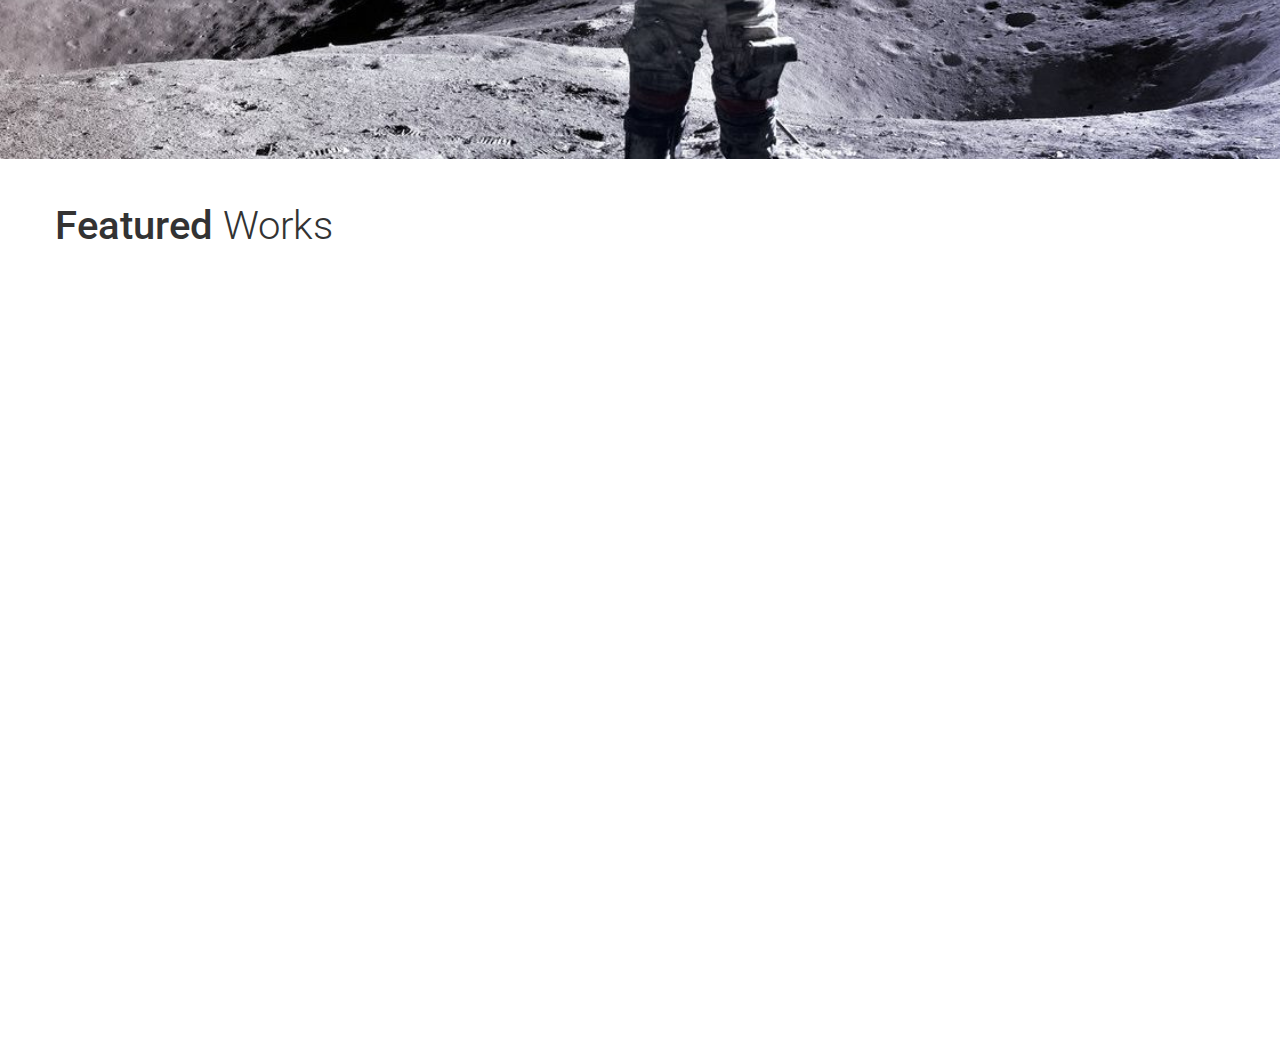
==== commit 0713c6e4: "Change contact" ====
--- a/html/image_slider/index.html
+++ b/html/image_slider/index.html
@@ -254,7 +254,7 @@
 						</div>
 						<div class="tab-pane fade clearfix" id="tab6">
 							<p class="title"><b>Contact</b></p>
-							<span>We tried to make very high-quality product and so our code is very neat and clean. Whatever anyone could improve and modify the template to your liking.</span>
+							<span>We are located in the city centre of Belgrade. You can reach us via email: videospherestudio@gmail.com or via phone +38163322267 to schedule appointment. </span>
 						</div>
 					</div>
 					<ul id="myTab" class="nav nav-tabs">
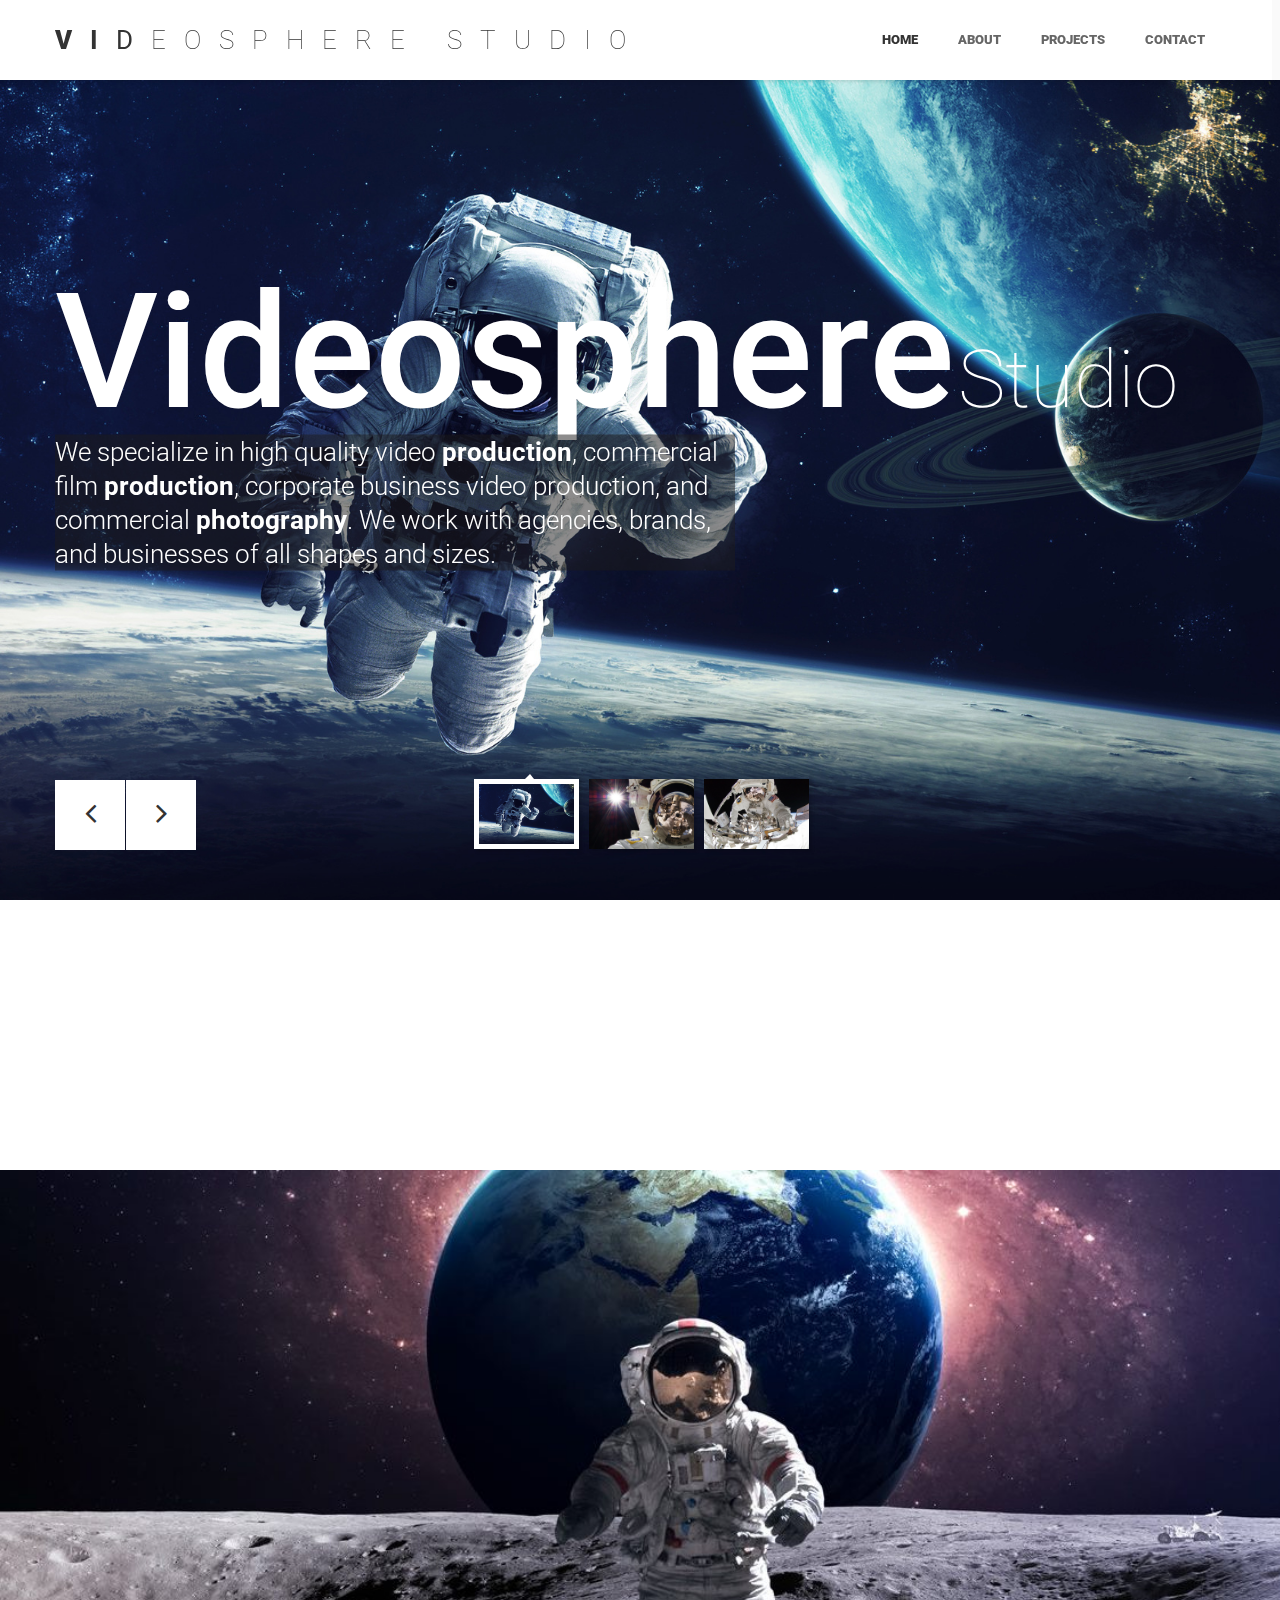
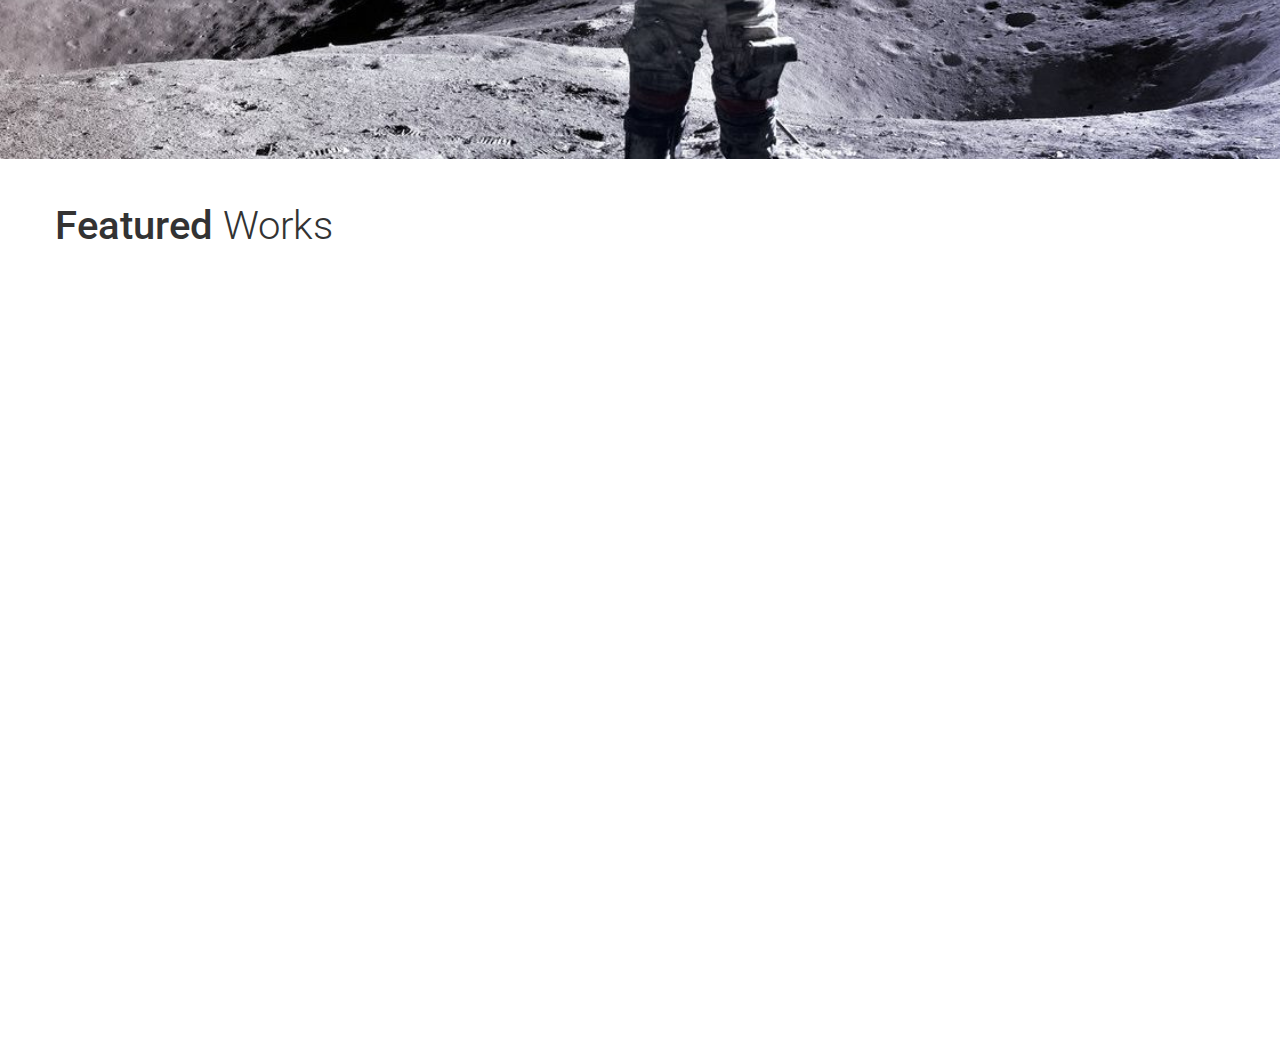
==== commit 36a708aa: "Change production  text" ====
--- a/html/image_slider/index.html
+++ b/html/image_slider/index.html
@@ -242,7 +242,7 @@
 						</div>
 						<div class="tab-pane fade clearfix" id="tab3">
 							<p class="title"><b>Post</b> Production</p>
-							<span>We are editing ninjas. Typical turnaround time is about 2 weeks. Jos neki tekst jer je ovo retarditano!!! big time! AAAAAAAA </span>
+							<span>We are editing ninjas. Typical turnaround time is about 2 weeks with moder up to date technology.</span>
 						</div>
 						<div class="tab-pane fade clearfix" id="tab4">
 							<p class="title"><b>Approval</b></p>
